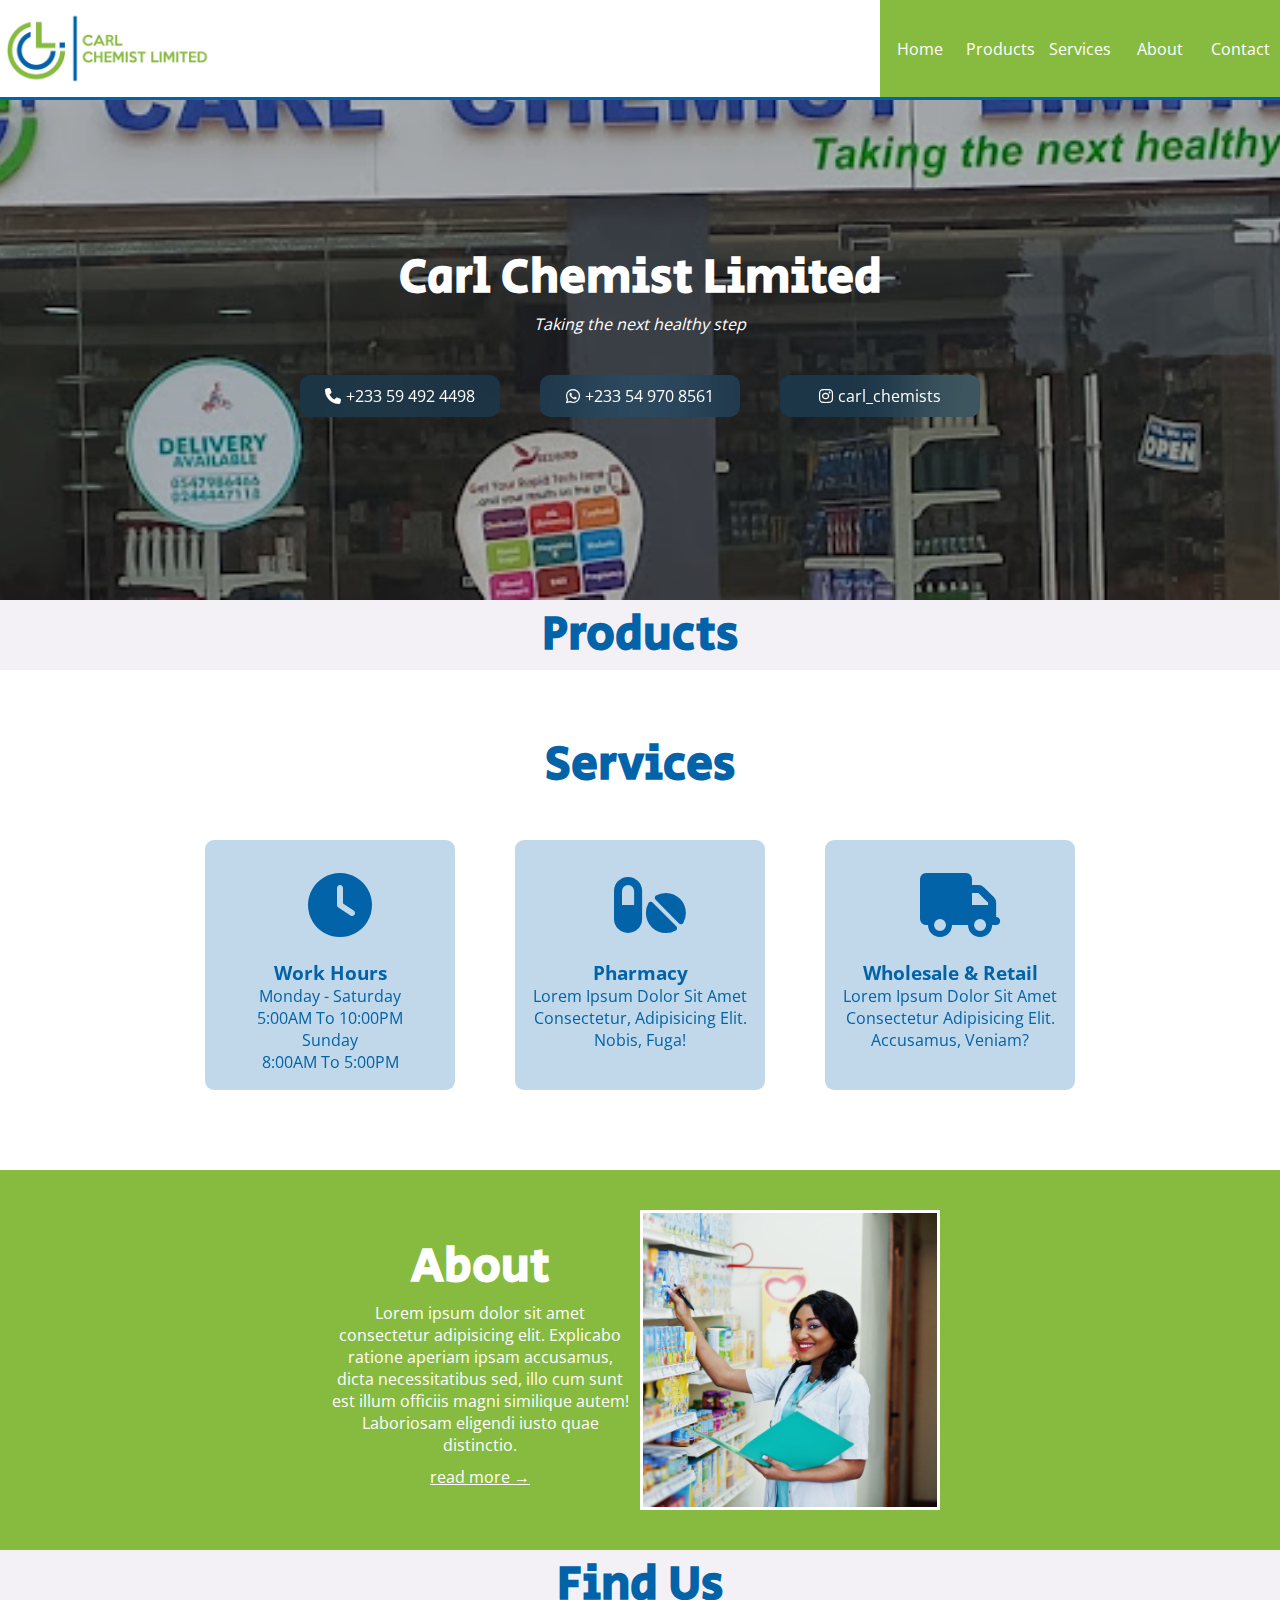
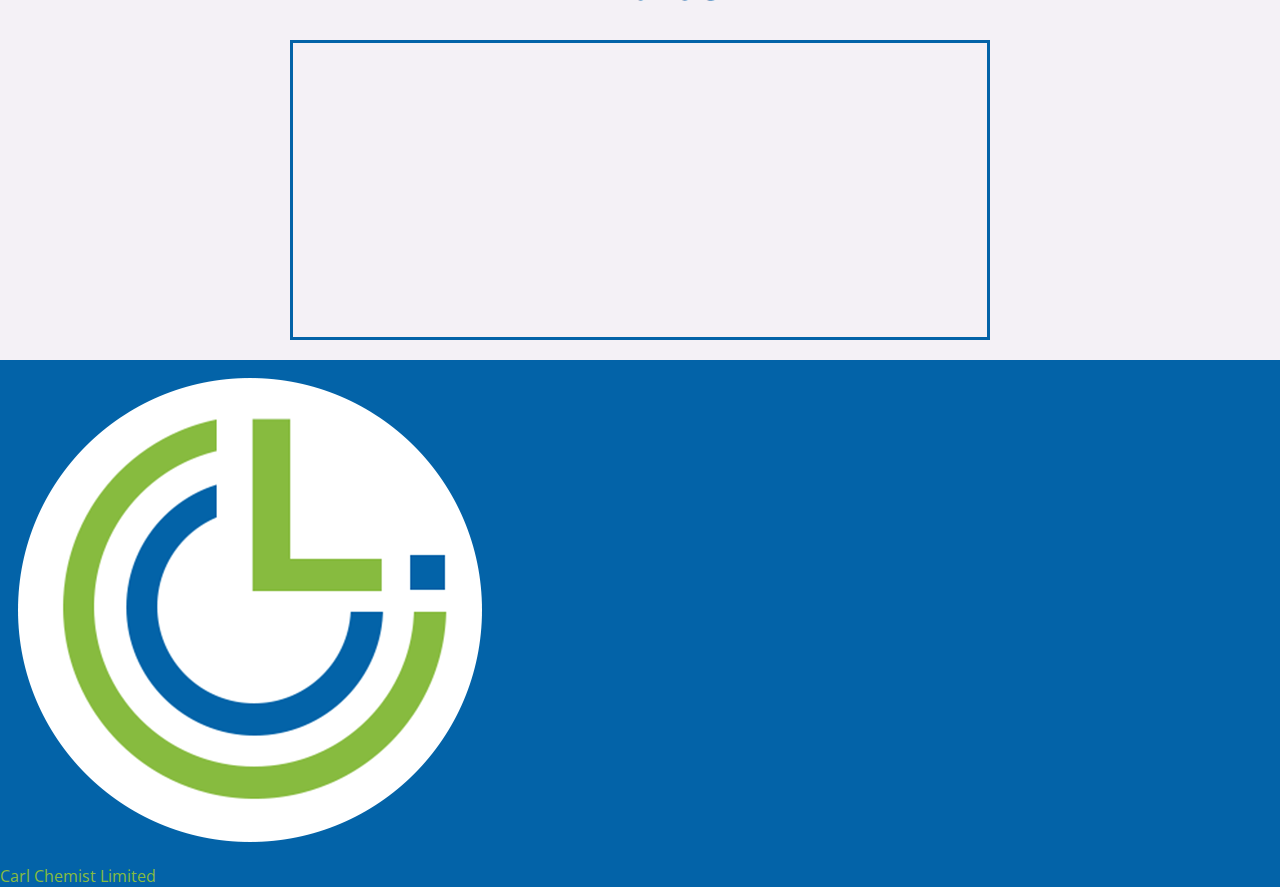
==== index.html @ 81c4c0c9 "update index.html" ====
<!DOCTYPE html>
<html lang="en">
<head>
    <meta charset="UTF-8">
    <meta http-equiv="X-UA-Compatible" content="IE=edge">
    <meta name="viewport" content="width=device-width, initial-scale=1.0">

    <!-- favicon -->
    <link rel="shortcut icon" href="assets/carl chemist.png" type="image/x-icon">

    <!-- main css -->
    <link rel="stylesheet" href="styles/main.css">

    <!-- font-awesome css -->
    <link rel="stylesheet" href="assets/font-awesome/css/all.css">

    <title>Carl Chemist Limited</title>
</head>
<body>
    <header>
        <nav>
            <div class="image-container">
                <img src="assets/carl chemist label.jpg" alt="Carl Chemist Limited">
            </div>
            <div class="menu-toggle">
                <span class="bar"></span>
                <span class="bar"></span>
                <span class="bar"></span>
            </div>
            <div class="menu">
                 <a href="" class="menu-item">home</a>
                 <a href="" class="menu-item">products</a>
                 <a href="" class="menu-item">services</a>
                 <a href="" class="menu-item">about</a>
                 <a href="" class="menu-item">contact</a>
            </div>
        </nav>
    </header>
    <main>
        <section class="hero">
            <div class="container">
                <h1 class="title">Carl Chemist Limited</h1>
                <p><i>Taking the  next healthy step</i></p>
                <div class="contact">
                    <a href=""><i class="fa-solid fa-phone"></i><p>+233 59 492 4498</p></a>
                    <a href=""><i class="fa-brands fa-whatsapp"></i><p>+233 54 970 8561</p></a>
                    <a href=""><i class="fa-brands fa-instagram"></i><p>carl_chemists</p></a>
                </div>
            </div>
        </section>
        <section class="products">
            <h1 class="title">Products</h1>
        </section>
        <section class="services">
            <h1 class="title">services</h1>
            <div class="card-section">
                <div class="card">
                    <div class="container">
                        <i class="fa-solid fa-clock"></i>
                    </div>
                    <div class="label">
                        <h3>work hours</h3>
                        <div>monday - saturday</div>
                        <div>5:00AM to 10:00PM</div>
                        <div>sunday</div>
                        <div>8:00AM to 5:00PM</div>
                    </div>
                </div>
                <div class="card">
                    <div class="container">
                        <i class="fa-solid fa-pills"></i>
                    </div>
                    <div class="label">
                        <h3>pharmacy</h3>
                        <div>Lorem ipsum dolor sit amet consectetur, adipisicing elit. Nobis, fuga!</div>
                    </div>
                </div>
                <div class="card">
                    <div class="container">
                        <i class="fa-solid fa-truck"></i>
                    </div>
                    <div class="label">
                        <h3>wholesale & retail</h3>
                        <div>Lorem ipsum dolor sit amet consectetur adipisicing elit. Accusamus, veniam?</div>
                    </div>
                </div>
            </div>
        </section>
        <section class="about">
            <div class="container">
                <h1 class="title">About</h1>
                <p>Lorem ipsum dolor sit amet consectetur adipisicing elit. Explicabo ratione aperiam ipsam accusamus, dicta necessitatibus sed, illo cum sunt est illum officiis magni similique autem! Laboriosam eligendi iusto quae distinctio.</p>
                <a href="">read more &rarr;</a>
            </div>
            <div class="image-container">
                <img src="assets/about-section.jpg" alt="pharmacy photo">
            </div>
        </section>
        <section class="location">
            <h1 class="title">Find us</h1>
            <div class="container">
                <div class="mapouter"><div class="gmap_canvas"><iframe width="100%" height="100%" id="gmap_canvas" src="https://maps.google.com/maps?q=carl chemist limited&t=&z=14&ie=UTF8&iwloc=&output=embed" frameborder="0" scrolling="no" marginheight="0" marginwidth="0"></iframe><a href="https://2yu.co">2yu</a><br><a href="https://embedgooglemap.2yu.co/">html embed google map</a></div></div>
            </div>
        </section>
    </main>
    <footer>
        <div class="bg-container">
            <div class="1">
                <div class="image-container">
                    <img src="assets/carl chemist circle.png" alt="">
                </div>
                <div class="label">Carl Chemist Limited</div>
            </div>
        </div>
    </footer>
</body>
</html>
---- styles/main.css ----
/* color presets */
:root {
    --carl-green: #87bb3f;
    --carl-blue: #0363a8;
}
@font-face {
    font-family: montserrat;
    src: url(../assets/fonts/Montserrat-VariableFont_wght.ttf);
}
@font-face {
    font-family: secular-one;
    src: url(../assets/fonts/SecularOne-Regular.ttf);
}
@font-face {
    font-family: open-sans;
    src: url(../assets/fonts/OpenSans-VariableFont_wdth\,wght.ttf);
}


* {
    margin: 0;
    padding: 0;
    box-sizing: border-box;
}
body {
    font-family: open-sans, sans-serif;
    min-height: 200vh;
    color: var(--carl-blue);
    background: #f4f1f6;
    cursor: default;
}

/* header */
header {
    height: 100px;
    background: #fff;
    display: flex;
    align-items: center;
    justify-content: center;
    position: sticky;
    top: 0;
    z-index: 999;
}
header nav {
    width: 100%;
    display: flex;
    align-items: center;
    justify-content: space-between;
    /* padding: 0 30px; */
    border-bottom: 3px solid var(--carl-blue);
    height: 100%;
    overflow: hidden;
}
header nav .image-container {
    height: 100%;
    display: flex;
    align-items: center;
    justify-content: center;
}
header nav .image-container img {
    height: 100%;
    object-fit: cover;
}
header nav .menu {
    height: 100%;
    background: var(--carl-green);
    display: flex;
    align-items: center;
    justify-content: center;
    /* padding: 0 30px; */
}
header nav .menu .menu-item {
    height: 100%;
    display: flex;
    align-items: center;
    justify-content: center;
    color: #fff;
    text-decoration: none;
    text-transform: capitalize;
    transition: 0.4s;
    width: 80px;
}
header nav .menu .menu-item:hover {
    background: var(--carl-blue);
}

/* main */
section.hero {
    width: 100%;
    overflow: hidden;
    height: 500px;
    background: url(../assets/background-01.jpg);
    background-position: top;
    background-attachment: fixed;
    background-repeat: no-repeat;
    background-size: cover;
    color: #fff;
}
section.hero .container {
    display: flex;
    width: 100%;
    height: 100%;
    flex-direction: column;
    background: #00000040;
    align-items: center;
    justify-content: center;
}
section.hero .container .contact a {
    display: flex;
    align-items: center;
    justify-content: center;
    width: 200px;
    background: #0363a840;
    backdrop-filter: blur(30px);
    margin: 20px;
    padding: 10px 15px;
    color: #fff;
    border-radius: 10px;
    text-decoration: none;
    transition: 0.3s;
}
section.hero .container .contact a:hover {
    background: #f4f1f640;
}
section.hero .container .contact a i {
    margin-right: 5px;
}
section.hero .container .contact {
    margin: 20px;
    display: flex;
    align-items: center;
    justify-content: center;
    flex-wrap: wrap;
}
h1.title {
    font-family: secular-one, sans-serif;
    font-size: 3rem;
    text-transform: capitalize;
    text-align: center;
}
section.about {
    background: var(--carl-green);
    color: #fff;
    display: flex;
    align-items: stretch;
    justify-content: center;
    padding: 30px;
    flex-wrap: wrap-reverse;
}
section.about .container {
    width: 300px;
    display: flex;
    align-items: center;
    justify-content: center;
    flex-direction: column;
    text-align: center;
}
section.about .container a {
    color: inherit;
    margin-top: 10px;
}
section.about .image-container {
    width: 300px;
    border: 3px solid;
    height: 300px;
    margin: 10px;
    background: var(--carl-blue);
}
section.about .image-container img {
    width: 100%;
    height: 100%;
    object-fit: cover;
    object-position: right;
}

section.services {
    padding: 50px 0;
    background: #fff;
}
section.services .title {
    margin: 10px;
}
section.services .card-section {
    display: flex;
    align-items: stretch;
    justify-content: center;
    margin: auto;
    flex-wrap: wrap;
}
section.services .card-section .card {
    width: 250px;
    height: 250px;
    background: #0363a840;
    backdrop-filter: blur(30px);
    border-radius: 9px;
    padding: 10px;
    margin: 30px;
    cursor: pointer;
    transition: 0.4s;
}
section.services .card-section .card:hover {
    scale: 1.3;
}
section.services .card-section .card .container {
    width: 100%;
    height: 90px;
    margin: 10px;
    display: flex;
    align-items: center;
    justify-content: center;
}
section.services .card-section .card .container i {
    font-size: 4rem;
}
section.services .card-section .card .label {
    height: calc(100% - 110px);
    text-align: center;
    text-transform: capitalize;
}

section.location {
    width: 100%;
    text-align: center;
}
section.location .container {
    height: 300px;
    width: 70%;
    max-width: 700px;
    margin: 20px auto;
    border: 3px solid;
}

/* google map iframe */
.mapouter{
    position:relative;
    text-align:right;
    height:100%;
    width:100%;
}
.gmap_canvas {
    overflow:hidden;
    background:none!important;
    height:100%;
    width:100%;
}


footer {
    min-height: 300px;
    background: var(--carl-blue);
    color: var(--carl-green);
}
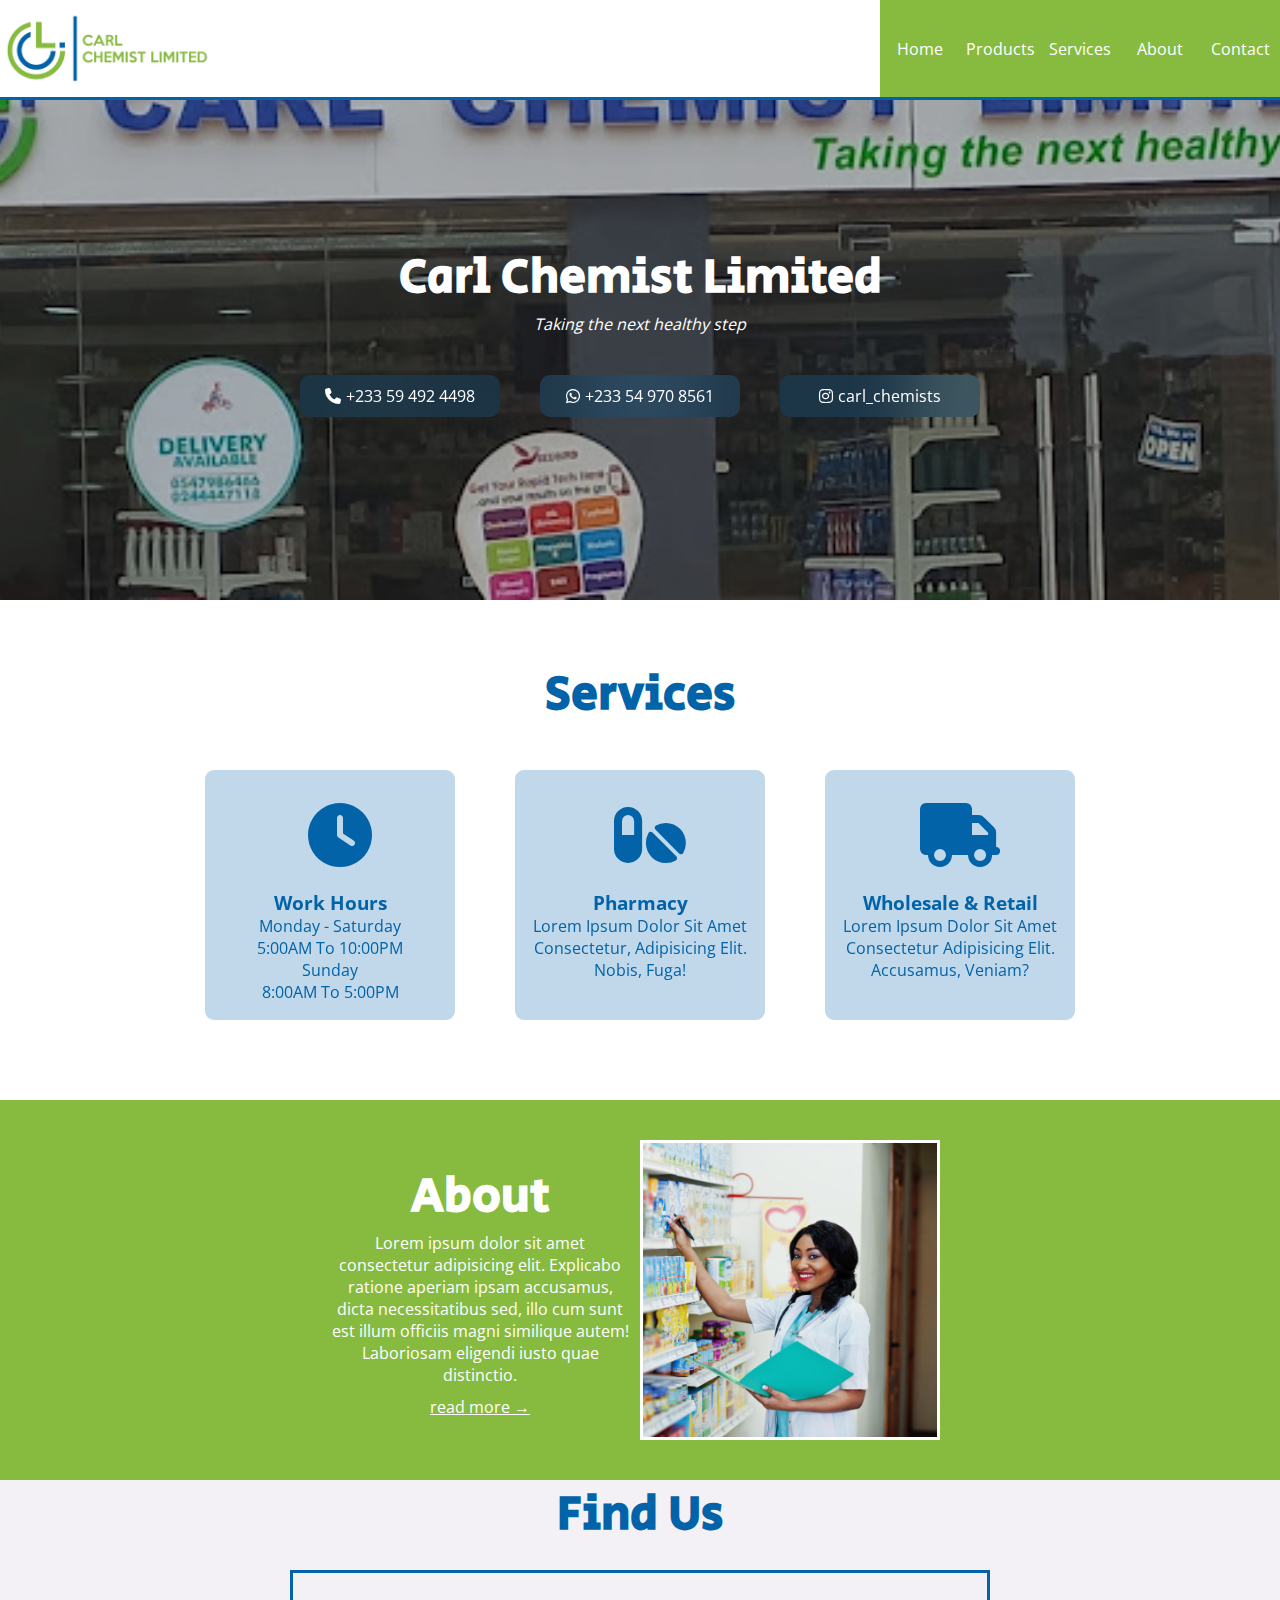
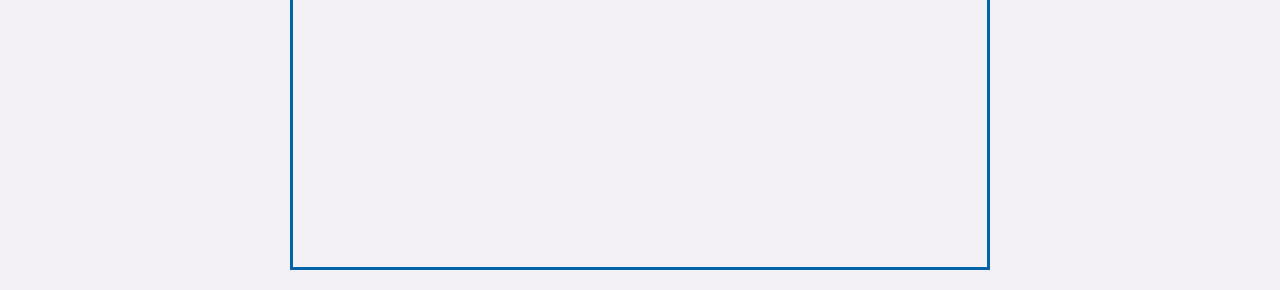
==== commit d017d0ce: "update index.html" ====
--- a/index.html
+++ b/index.html
@@ -48,7 +48,7 @@
                 </div>
             </div>
         </section>
-        <section class="products">
+        <section class="products" hidden>
             <h1 class="title">Products</h1>
         </section>
         <section class="services">
@@ -103,13 +103,21 @@
             </div>
         </section>
     </main>
-    <footer>
+    <footer hidden>
         <div class="bg-container">
-            <div class="1">
+            <div class="container">
                 <div class="image-container">
-                    <img src="assets/carl chemist circle.png" alt="">
+                    <img src="assets/carl chemist circle.png" alt="" width="100px">
                 </div>
                 <div class="label">Carl Chemist Limited</div>
+            </div>
+            <div class="container">
+                <div class="title">Social Media</div>
+                <ul>
+                    <li><a href=""><i class="fa-solid fa-phone"></i><p>+233 59 492 4498</p></a></li>
+                    <li><a href=""><i class="fa-brands fa-whatsapp"></i><p>+233 54 970 8561</p></a></li>
+                    <li><a href=""><i class="fa-brands fa-instagram"></i><p>carl_chemists</p></a></li>
+                </ul>
             </div>
         </div>
     </footer>
--- a/styles/main.css
+++ b/styles/main.css
@@ -242,11 +242,4 @@
     background:none!important;
     height:100%;
     width:100%;
-}
-
-
-footer {
-    min-height: 300px;
-    background: var(--carl-blue);
-    color: var(--carl-green);
 }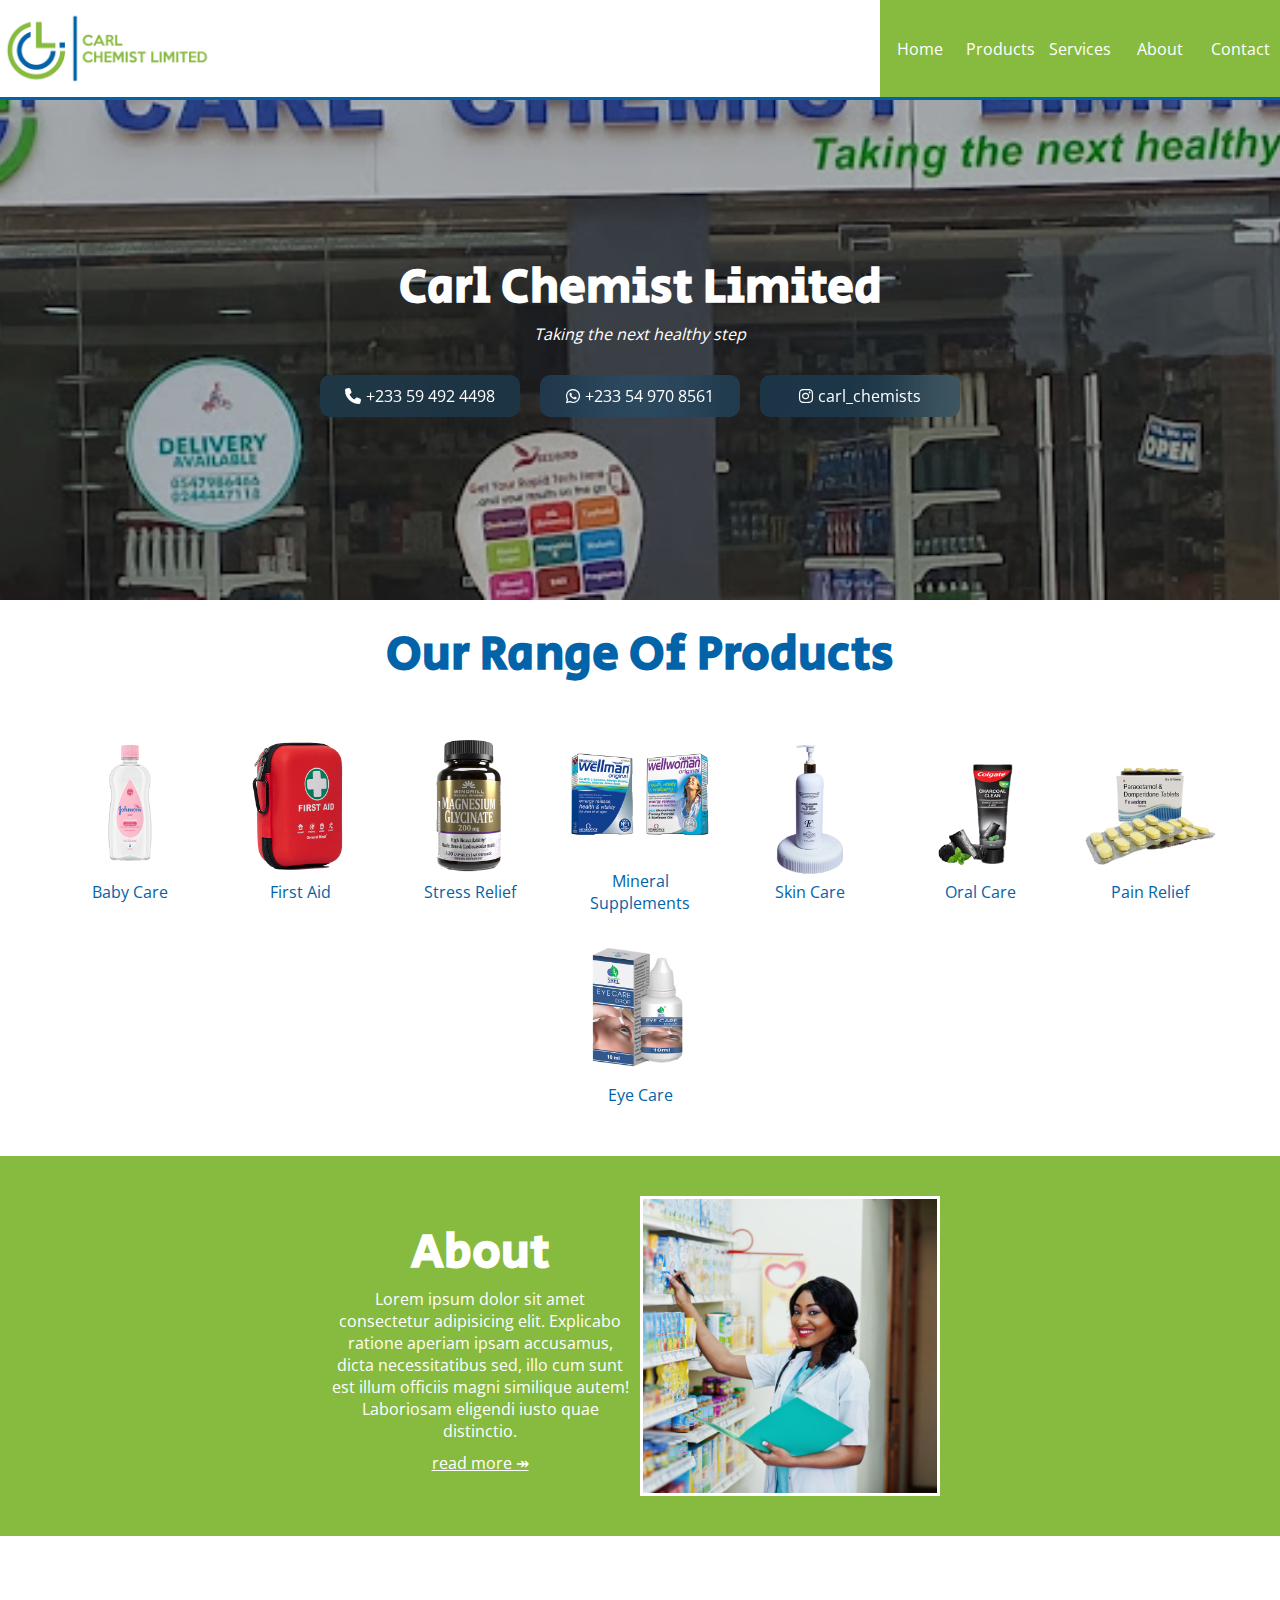
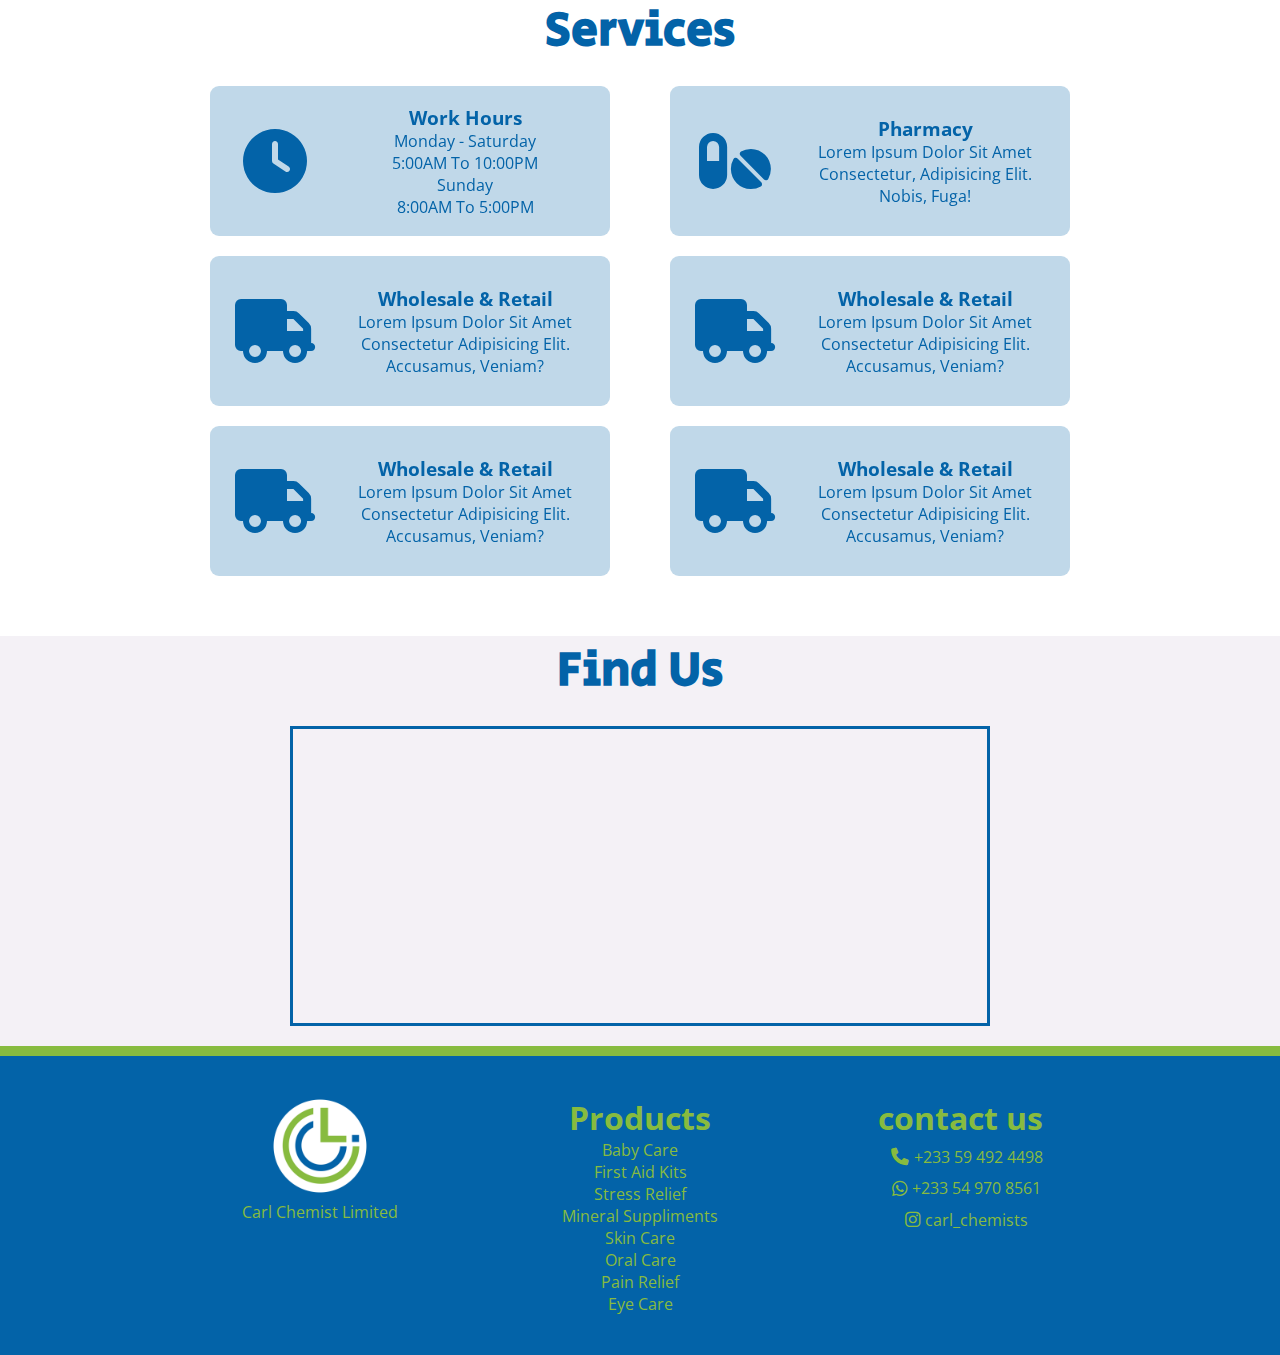
==== commit cbd65141: "Update 23 March 2023" ====
--- a/index.html
+++ b/index.html
@@ -19,7 +19,7 @@
 <body>
     <header>
         <nav>
-            <div class="image-container">
+            <div class="image-container" onclick="shutMenu()">
                 <img src="assets/carl chemist label.jpg" alt="Carl Chemist Limited">
             </div>
             <div class="menu-toggle">
@@ -36,7 +36,7 @@
             </div>
         </nav>
     </header>
-    <main>
+    <main onclick="shutMenu()">
         <section class="hero">
             <div class="container">
                 <h1 class="title">Carl Chemist Limited</h1>
@@ -48,8 +48,69 @@
                 </div>
             </div>
         </section>
-        <section class="products" hidden>
-            <h1 class="title">Products</h1>
+        <section class="products">
+            <!-- thinking about having a range of product section with the pop-up feature -->
+            <h1 class="title">Our range of products</h1>
+            <div class="card-section">
+                <div class="card">
+                    <div class="image-container">
+                        <img src="assets/baby-care.png" alt="baby-care">
+                    </div>
+                    <div class="label">Baby Care</div>
+                </div>
+                <div class="card">
+                    <div class="image-container">
+                        <img src="assets/first-aid.png" alt="">
+                    </div>
+                    <div class="label">First Aid</div>
+                </div>
+                <div class="card">
+                    <div class="image-container">
+                        <img src="assets/stress-relief.png" alt="">
+                    </div>
+                    <div class="label">Stress Relief</div>
+                </div>
+                <div class="card">
+                    <div class="image-container">
+                        <img src="assets/vitamins-and-mineral-supplements.png" alt="">
+                    </div>
+                    <div class="label">Mineral Supplements</div>
+                </div>
+                <div class="card">
+                    <div class="image-container">
+                        <img src="assets/skin-care.png" alt="">
+                    </div>
+                    <div class="label">Skin Care</div>
+                </div>
+                <div class="card">
+                    <div class="image-container">
+                        <img src="assets/oral-care.png" alt="">
+                    </div>
+                    <div class="label">Oral Care</div>
+                </div>
+                <div class="card">
+                    <div class="image-container">
+                        <img src="assets/pain-relief.png" alt="">
+                    </div>
+                    <div class="label">Pain Relief</div>
+                </div>
+                <div class="card">
+                    <div class="image-container">
+                        <img src="assets/eye-care.png" alt="">
+                    </div>
+                    <div class="label">Eye Care</div>
+                </div>
+            </div>
+        </section>
+        <section class="about">
+            <div class="container">
+                <h1 class="title">About</h1>
+                <p>Lorem ipsum dolor sit amet consectetur adipisicing elit. Explicabo ratione aperiam ipsam accusamus, dicta necessitatibus sed, illo cum sunt est illum officiis magni similique autem! Laboriosam eligendi iusto quae distinctio.</p>
+                <a href="">read more &Rarr;</a>
+            </div>
+            <div class="image-container">
+                <img src="assets/about-section.jpg" alt="pharmacy photo">
+            </div>
         </section>
         <section class="services">
             <h1 class="title">services</h1>
@@ -84,42 +145,78 @@
                         <div>Lorem ipsum dolor sit amet consectetur adipisicing elit. Accusamus, veniam?</div>
                     </div>
                 </div>
-            </div>
-        </section>
-        <section class="about">
-            <div class="container">
-                <h1 class="title">About</h1>
-                <p>Lorem ipsum dolor sit amet consectetur adipisicing elit. Explicabo ratione aperiam ipsam accusamus, dicta necessitatibus sed, illo cum sunt est illum officiis magni similique autem! Laboriosam eligendi iusto quae distinctio.</p>
-                <a href="">read more &rarr;</a>
-            </div>
-            <div class="image-container">
-                <img src="assets/about-section.jpg" alt="pharmacy photo">
+                <div class="card">
+                    <div class="container">
+                        <i class="fa-solid fa-truck"></i>
+                    </div>
+                    <div class="label">
+                        <h3>wholesale & retail</h3>
+                        <div>Lorem ipsum dolor sit amet consectetur adipisicing elit. Accusamus, veniam?</div>
+                    </div>
+                </div>
+                <div class="card">
+                    <div class="container">
+                        <i class="fa-solid fa-truck"></i>
+                    </div>
+                    <div class="label">
+                        <h3>wholesale & retail</h3>
+                        <div>Lorem ipsum dolor sit amet consectetur adipisicing elit. Accusamus, veniam?</div>
+                    </div>
+                </div>
+                <div class="card">
+                    <div class="container">
+                        <i class="fa-solid fa-truck"></i>
+                    </div>
+                    <div class="label">
+                        <h3>wholesale & retail</h3>
+                        <div>Lorem ipsum dolor sit amet consectetur adipisicing elit. Accusamus, veniam?</div>
+                    </div>
+                </div>
             </div>
         </section>
         <section class="location">
             <h1 class="title">Find us</h1>
             <div class="container">
-                <div class="mapouter"><div class="gmap_canvas"><iframe width="100%" height="100%" id="gmap_canvas" src="https://maps.google.com/maps?q=carl chemist limited&t=&z=14&ie=UTF8&iwloc=&output=embed" frameborder="0" scrolling="no" marginheight="0" marginwidth="0"></iframe><a href="https://2yu.co">2yu</a><br><a href="https://embedgooglemap.2yu.co/">html embed google map</a></div></div>
+                <div class="mapouter">
+                    <div class="gmap_canvas">
+                        <iframe width="100%" height="100%" id="gmap_canvas" src="https://maps.google.com/maps?q=carl chemist limited&t=&z=14&ie=UTF8&iwloc=&output=embed" frameborder="0" scrolling="no" marginheight="0" marginwidth="0"></iframe>
+                        <a href="https://2yu.co">2yu</a><br><a href="https://embedgooglemap.2yu.co/">html embed google map</a>
+                    </div>
+                </div>
             </div>
         </section>
     </main>
-    <footer hidden>
-        <div class="bg-container">
-            <div class="container">
-                <div class="image-container">
-                    <img src="assets/carl chemist circle.png" alt="" width="100px">
-                </div>
-                <div class="label">Carl Chemist Limited</div>
-            </div>
-            <div class="container">
-                <div class="title">Social Media</div>
-                <ul>
-                    <li><a href=""><i class="fa-solid fa-phone"></i><p>+233 59 492 4498</p></a></li>
-                    <li><a href=""><i class="fa-brands fa-whatsapp"></i><p>+233 54 970 8561</p></a></li>
-                    <li><a href=""><i class="fa-brands fa-instagram"></i><p>carl_chemists</p></a></li>
-                </ul>
-            </div>
-        </div>
+    <footer>
+        <section class="section-1">
+            <div class="image-container">
+                <img src="assets/carl chemist circle.png" alt="">
+            </div>
+            <div class="label">Carl Chemist Limited</div>
+        </section>
+        <section class="section-2">
+            <h1>Products</h1>
+            <ul>
+                <li><a href="">Baby Care</a></li>
+                <li><a href="">First Aid kits</a></li>
+                <li><a href="">stress relief</a></li>
+                <li><a href="">mineral suppliments</a></li>
+                <li><a href="">skin care</a></li>
+                <li><a href="">oral care</a></li>
+                <li><a href="">pain relief</a></li>
+                <li><a href="">eye care</a></li>
+            </ul>
+        </section>
+        <section class="section-3">
+            <h1>contact us</h1>
+            <div class="contact">
+                <a href=""><i class="fa-solid fa-phone"></i><p>+233 59 492 4498</p></a>
+                <a href=""><i class="fa-brands fa-whatsapp"></i><p>+233 54 970 8561</p></a>
+                <a href=""><i class="fa-brands fa-instagram"></i><p>carl_chemists</p></a>
+            </div>
+        </section>
     </footer>
+
+    <!-- menu script -->
+    <script src="scripts/menu.js"></script>
 </body>
 </html>--- a/styles/main.css
+++ b/styles/main.css
@@ -49,7 +49,7 @@
     /* padding: 0 30px; */
     border-bottom: 3px solid var(--carl-blue);
     height: 100%;
-    overflow: hidden;
+    /* overflow: hidden; */
 }
 header nav .image-container {
     height: 100%;
@@ -82,6 +82,64 @@
 }
 header nav .menu .menu-item:hover {
     background: var(--carl-blue);
+}
+@media (max-width: 900px){
+    header {
+        height: 70px;
+    }
+}
+@media (max-width: 700px){
+    header nav {
+        position: relative;
+        padding: 0 20px;
+    }
+    header nav .menu {
+        position: absolute;
+        right: 0;
+        top: 100%;
+        flex-direction: column;
+        height: fit-content;
+        width: fit-content;
+        text-align: center;
+        padding: 0;
+        width: 100%;
+        opacity: 0;
+        pointer-events: none;
+        transition: 0.3s;
+    }
+    header nav .menu.active {
+        opacity: 1;
+        pointer-events: all;
+    }
+    header nav .menu .menu-item {
+        margin: 0;
+        height: 45px;
+        width: 100%;
+    }
+    header nav .menu-toggle {
+        cursor: pointer;
+        width: fit-content;
+        height: fit-content;
+        transition: 0.3s;
+    }
+    header nav .menu-toggle .bar {
+        width: 30px;
+        height: 3px;
+        margin: 6px auto;
+        background: var(--carl-blue);
+        display: block;
+        border-radius: 5px;
+        transition: 0.3s;
+    }
+    header nav .menu-toggle.active .bar:nth-child(2) {
+        opacity: 0;
+    }
+    header nav .menu-toggle.active .bar:nth-child(1){
+        transform: translateY(9px) rotate(45deg);
+    }
+    header nav .menu-toggle.active .bar:nth-child(3){
+        transform: translateY(-9px) rotate(-45deg);
+    }
 }
 
 /* main */
@@ -112,7 +170,7 @@
     width: 200px;
     background: #0363a840;
     backdrop-filter: blur(30px);
-    margin: 20px;
+    margin: 10px;
     padding: 10px 15px;
     color: #fff;
     border-radius: 10px;
@@ -138,6 +196,41 @@
     text-transform: capitalize;
     text-align: center;
 }
+
+section.products {
+    background: #fff;
+    padding: 20px;
+}
+section.products .card-section {
+    display: flex;
+    align-items: center;
+    justify-content: center;
+    flex-wrap: wrap;
+    margin: 20px;
+}
+section.products .card-section .card {
+    width: 150px;
+    text-align: center;
+    margin: 10px;
+}
+section.products .card-section .card:hover .image-container img {
+    scale: 1.1;
+}
+section.products .card-section .card .image-container {
+    width: 100%;
+    height: auto;
+    background: #fff;
+    display: flex;
+    align-items: center;
+    justify-content: center;
+}
+section.products .card-section .card .image-container img {
+    width: 100%;
+    object-fit: cover;
+    object-position: center;
+    transition: 0.3s;
+}
+
 section.about {
     background: var(--carl-green);
     color: #fff;
@@ -160,7 +253,8 @@
     margin-top: 10px;
 }
 section.about .image-container {
-    width: 300px;
+    width: 50%;
+    max-width: 300px;
     border: 3px solid;
     height: 300px;
     margin: 10px;
@@ -188,23 +282,29 @@
     flex-wrap: wrap;
 }
 section.services .card-section .card {
-    width: 250px;
-    height: 250px;
+    width: 100%;
+    max-width: 400px;
+    min-height: 150px;
     background: #0363a840;
     backdrop-filter: blur(30px);
     border-radius: 9px;
     padding: 10px;
-    margin: 30px;
+    margin: 10px 30px;
     cursor: pointer;
     transition: 0.4s;
+    display: flex;
+    align-items: center;
+    justify-content: space-between;
+    flex-wrap: wrap;
+    text-align: center;
 }
 section.services .card-section .card:hover {
-    scale: 1.3;
+    scale: 1.1;
 }
 section.services .card-section .card .container {
-    width: 100%;
+    width: 100px;
     height: 90px;
-    margin: 10px;
+    margin: 10px auto;
     display: flex;
     align-items: center;
     justify-content: center;
@@ -213,9 +313,11 @@
     font-size: 4rem;
 }
 section.services .card-section .card .label {
-    height: calc(100% - 110px);
+    width: calc(100% - 120px);
+    min-width: 150px;
     text-align: center;
     text-transform: capitalize;
+    margin: auto;
 }
 
 section.location {
@@ -242,4 +344,54 @@
     background:none!important;
     height:100%;
     width:100%;
+}
+
+/* footer */
+footer {
+    background: #0363a8;
+    color: var(--carl-green);
+    display: flex;
+    align-items: stretch;
+    justify-content: center;
+    flex-wrap: wrap;
+    padding: 30px 0;
+    border-top: 10px solid;
+}
+footer section {
+    width: 100%;
+    max-width: 300px;
+    display: flex;
+    align-items: center;
+    justify-content: flex-start;
+    flex-direction: column;
+    text-align: center;
+    margin: 10px;
+    /* border: 2px solid; */
+}
+footer section ul li {
+    list-style: none;
+    text-transform: capitalize;
+}
+footer section a {
+    color: inherit;
+    text-decoration: none;
+    margin: 4px;
+}
+footer section.section-3 a {
+    width: 100%;
+    display: flex;
+    align-items: center;
+    justify-content: center;
+}
+footer section a i {
+    margin: 5px;
+    font-size: 1.1rem;
+}
+footer .section-1 .image-container {
+    width: 100px;
+}
+footer .section-1 .image-container img {
+    width: 100%;
+    object-fit: cover;
+    object-position: center;
 }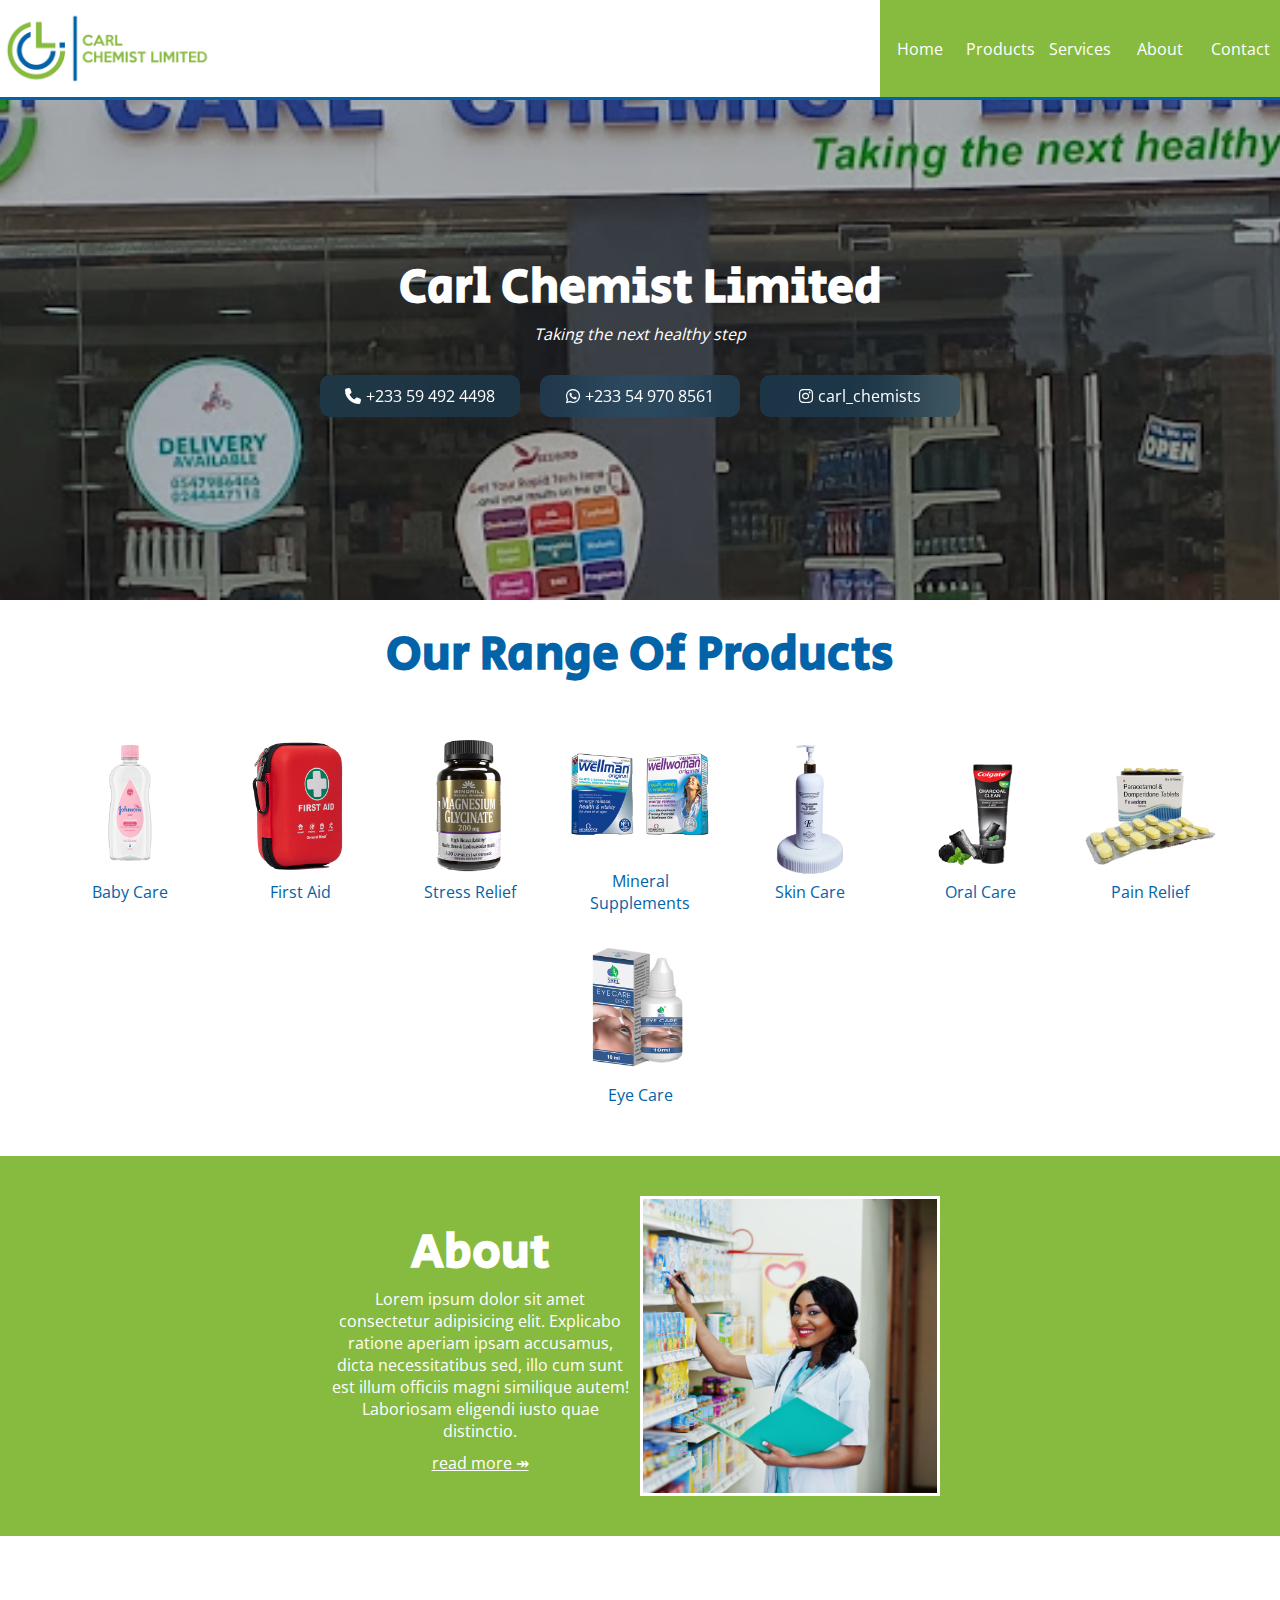
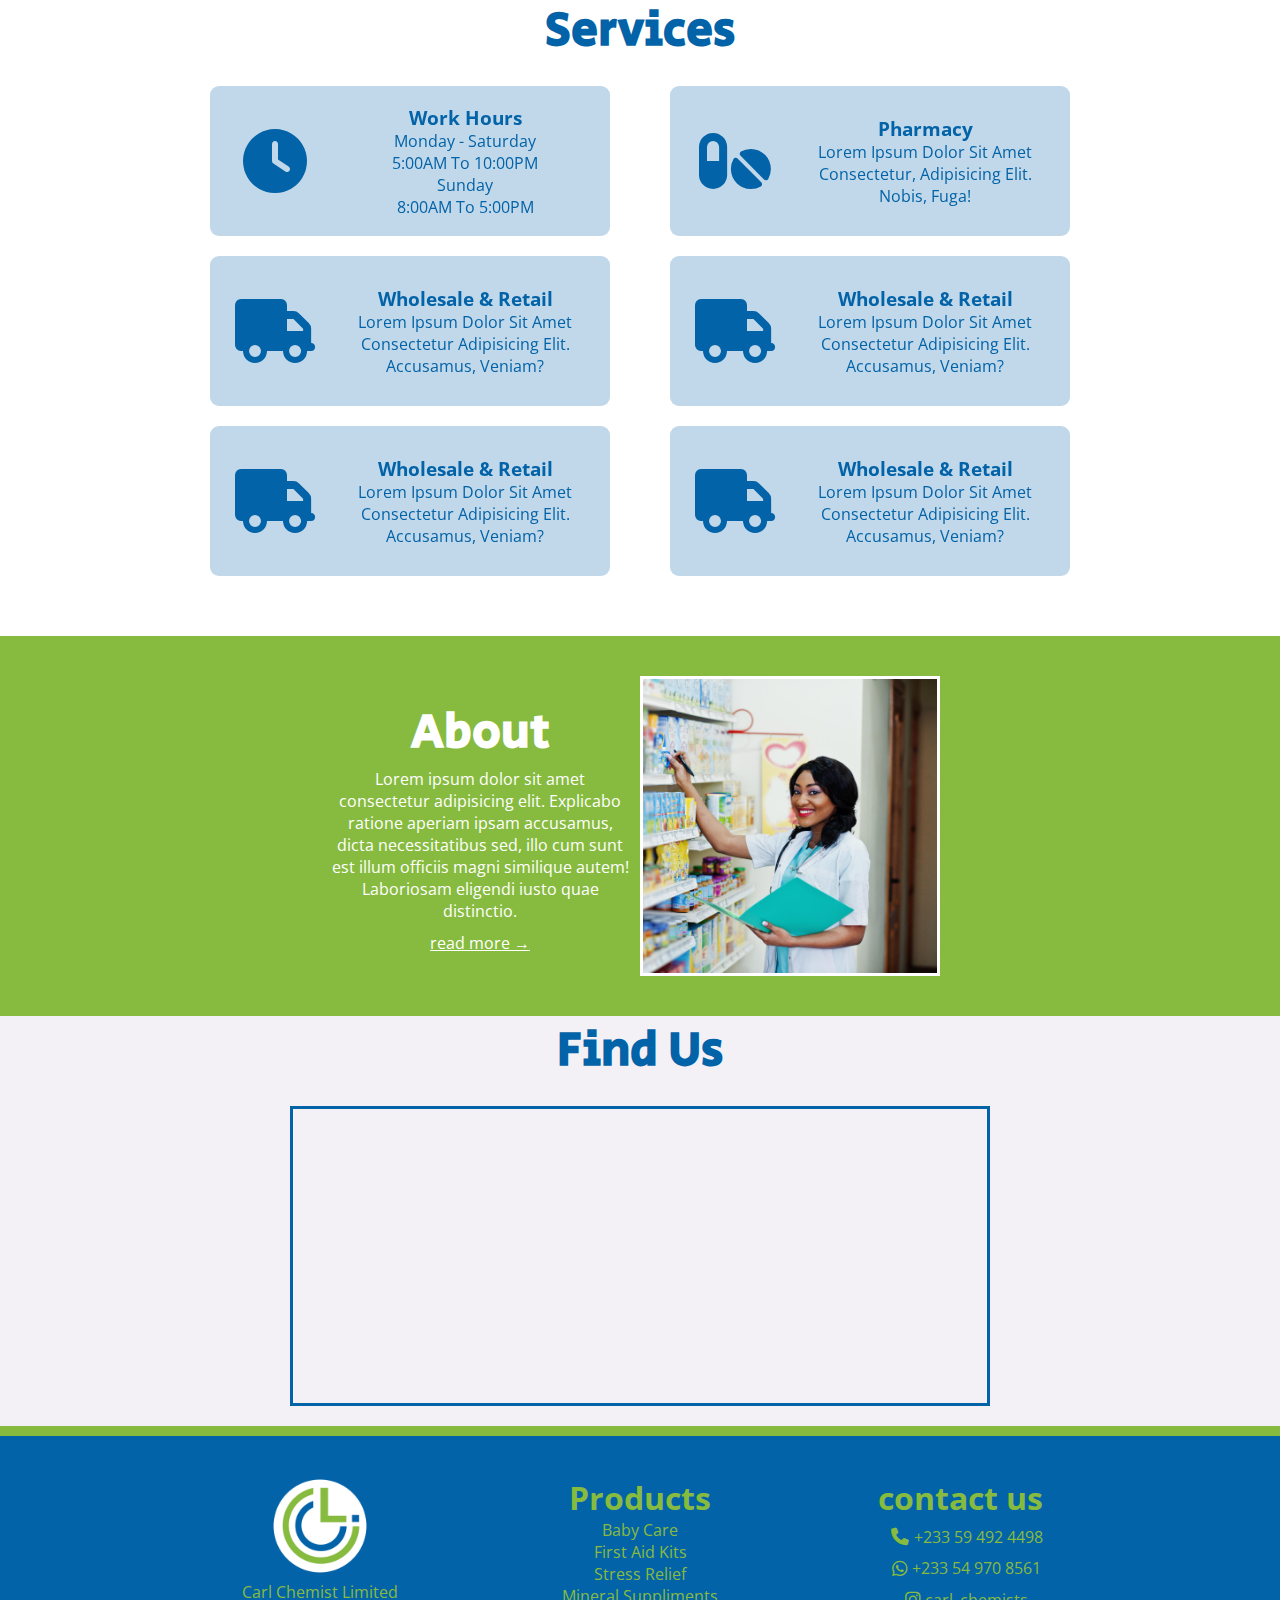
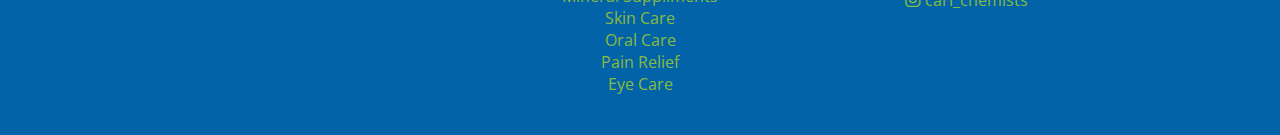
==== commit 90d7bf74: "Merge branch 'main' of https://github.com/charlesarmah1002/carl-chemist" ====
--- a/index.html
+++ b/index.html
@@ -172,6 +172,16 @@
                         <div>Lorem ipsum dolor sit amet consectetur adipisicing elit. Accusamus, veniam?</div>
                     </div>
                 </div>
+            </div>
+        </section>
+        <section class="about">
+            <div class="container">
+                <h1 class="title">About</h1>
+                <p>Lorem ipsum dolor sit amet consectetur adipisicing elit. Explicabo ratione aperiam ipsam accusamus, dicta necessitatibus sed, illo cum sunt est illum officiis magni similique autem! Laboriosam eligendi iusto quae distinctio.</p>
+                <a href="">read more &rarr;</a>
+            </div>
+            <div class="image-container">
+                <img src="assets/about-section.jpg" alt="pharmacy photo">
             </div>
         </section>
         <section class="location">
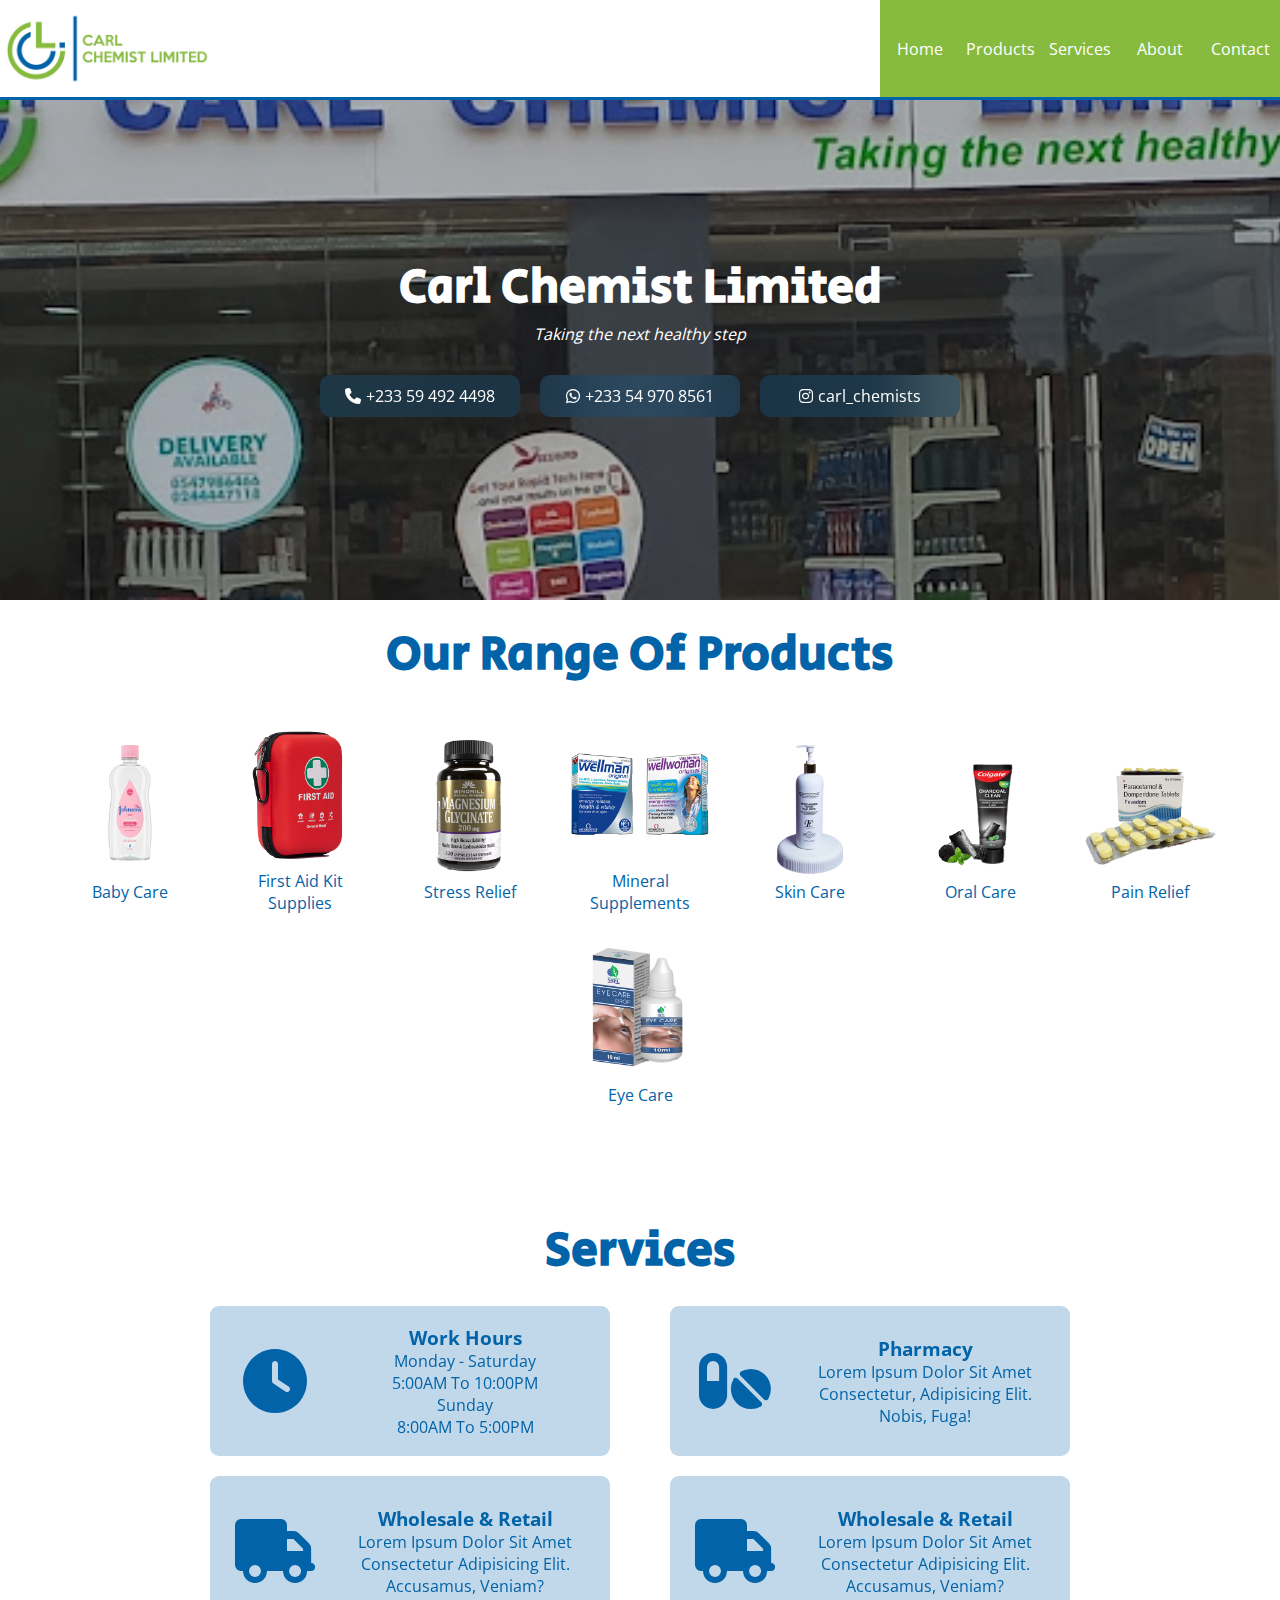
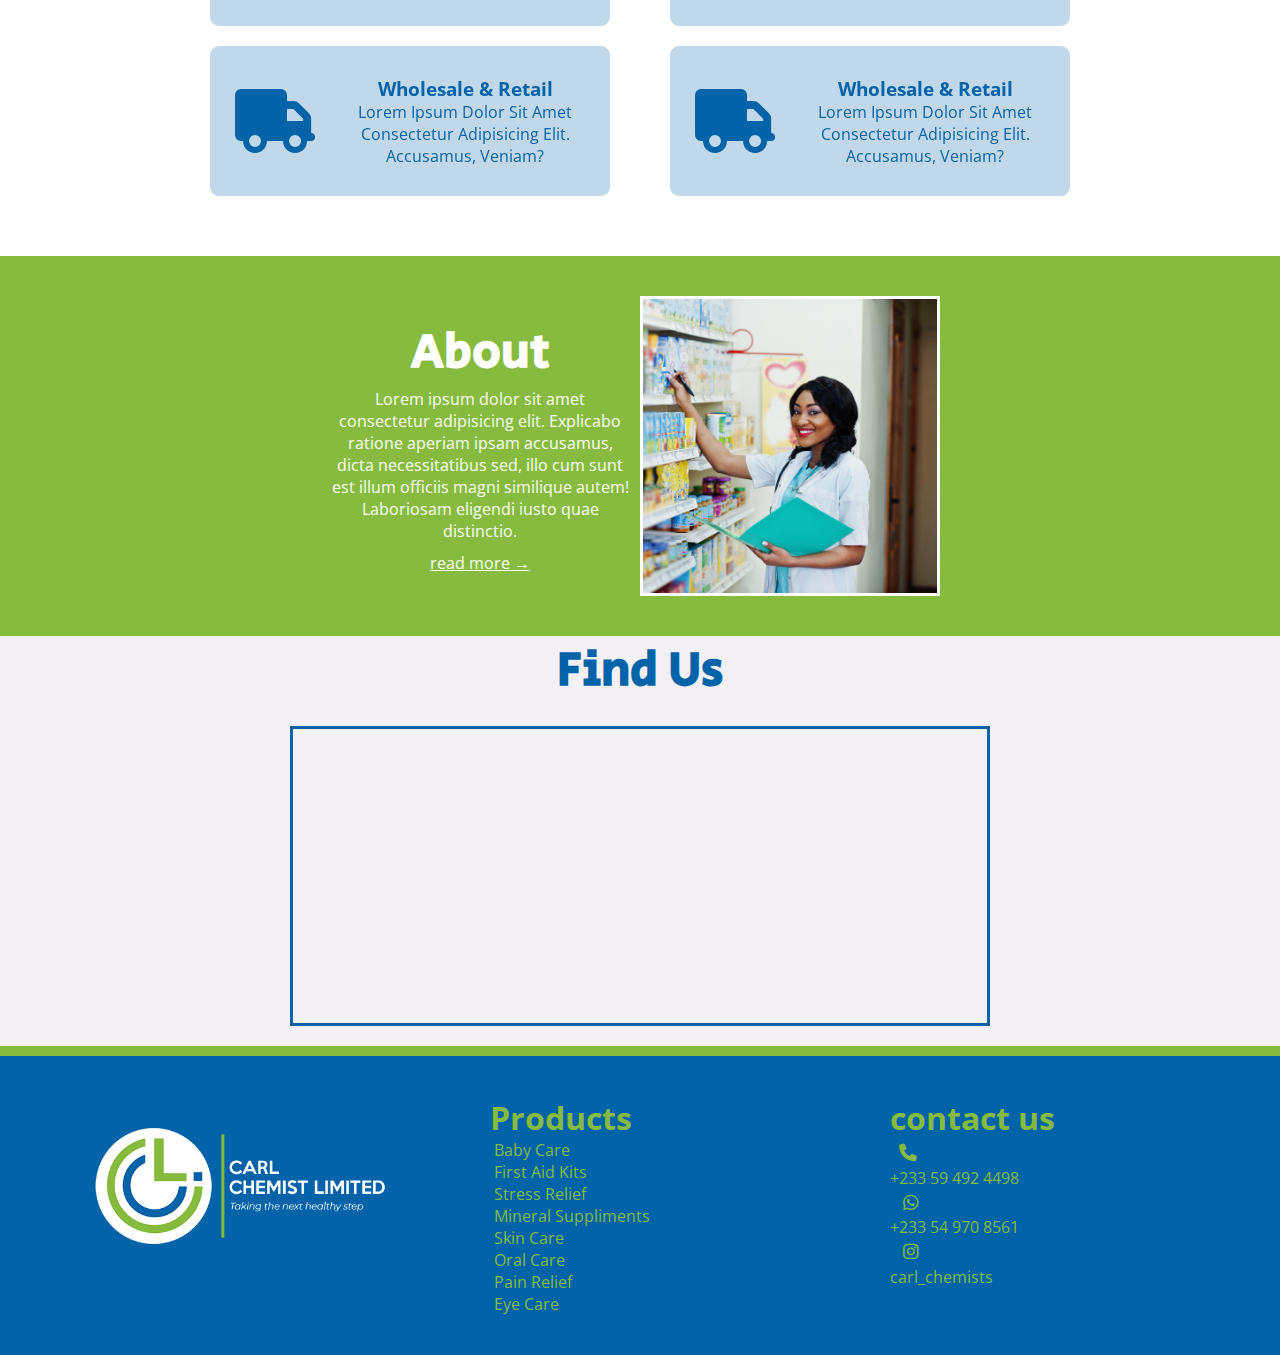
==== commit 477a2bc1: "template.html" ====
--- a/index.html
+++ b/index.html
@@ -28,10 +28,10 @@
                 <span class="bar"></span>
             </div>
             <div class="menu">
-                 <a href="" class="menu-item">home</a>
+                 <a href="#" class="menu-item">home</a>
                  <a href="" class="menu-item">products</a>
                  <a href="" class="menu-item">services</a>
-                 <a href="" class="menu-item">about</a>
+                 <a href="#about" class="menu-item">about</a>
                  <a href="" class="menu-item">contact</a>
             </div>
         </nav>
@@ -62,7 +62,7 @@
                     <div class="image-container">
                         <img src="assets/first-aid.png" alt="">
                     </div>
-                    <div class="label">First Aid</div>
+                    <div class="label">First Aid kit Supplies</div>
                 </div>
                 <div class="card">
                     <div class="image-container">
@@ -100,16 +100,6 @@
                     </div>
                     <div class="label">Eye Care</div>
                 </div>
-            </div>
-        </section>
-        <section class="about">
-            <div class="container">
-                <h1 class="title">About</h1>
-                <p>Lorem ipsum dolor sit amet consectetur adipisicing elit. Explicabo ratione aperiam ipsam accusamus, dicta necessitatibus sed, illo cum sunt est illum officiis magni similique autem! Laboriosam eligendi iusto quae distinctio.</p>
-                <a href="">read more &Rarr;</a>
-            </div>
-            <div class="image-container">
-                <img src="assets/about-section.jpg" alt="pharmacy photo">
             </div>
         </section>
         <section class="services">
@@ -174,7 +164,7 @@
                 </div>
             </div>
         </section>
-        <section class="about">
+        <section class="about" id="about">
             <div class="container">
                 <h1 class="title">About</h1>
                 <p>Lorem ipsum dolor sit amet consectetur adipisicing elit. Explicabo ratione aperiam ipsam accusamus, dicta necessitatibus sed, illo cum sunt est illum officiis magni similique autem! Laboriosam eligendi iusto quae distinctio.</p>
@@ -199,9 +189,8 @@
     <footer>
         <section class="section-1">
             <div class="image-container">
-                <img src="assets/carl chemist circle.png" alt="">
-            </div>
-            <div class="label">Carl Chemist Limited</div>
+                <img src="assets/carl chemist label.png" alt="">
+            </div>
         </section>
         <section class="section-2">
             <h1>Products</h1>
--- a/styles/main.css
+++ b/styles/main.css
@@ -21,6 +21,8 @@
     margin: 0;
     padding: 0;
     box-sizing: border-box;
+    scroll-behavior: smooth;
+    scroll-padding-top: 100px;
 }
 body {
     font-family: open-sans, sans-serif;
@@ -28,6 +30,9 @@
     color: var(--carl-blue);
     background: #f4f1f6;
     cursor: default;
+    display: flex;
+    flex-direction: column;
+    justify-content: space-between;
 }
 
 /* header */
@@ -143,6 +148,9 @@
 }
 
 /* main */
+main {
+    min-height: 70vh;
+}
 section.hero {
     width: 100%;
     overflow: hidden;
@@ -213,6 +221,9 @@
     text-align: center;
     margin: 10px;
 }
+section.products .card-section .card .label {
+    text-transform: capitalize;
+}
 section.products .card-section .card:hover .image-container img {
     scale: 1.1;
 }
@@ -352,7 +363,7 @@
     color: var(--carl-green);
     display: flex;
     align-items: stretch;
-    justify-content: center;
+    justify-content: space-evenly;
     flex-wrap: wrap;
     padding: 30px 0;
     border-top: 10px solid;
@@ -360,11 +371,6 @@
 footer section {
     width: 100%;
     max-width: 300px;
-    display: flex;
-    align-items: center;
-    justify-content: flex-start;
-    flex-direction: column;
-    text-align: center;
     margin: 10px;
     /* border: 2px solid; */
 }
@@ -377,21 +383,25 @@
     text-decoration: none;
     margin: 4px;
 }
-footer section.section-3 a {
-    width: 100%;
-    display: flex;
-    align-items: center;
-    justify-content: center;
-}
 footer section a i {
     margin: 5px;
     font-size: 1.1rem;
 }
+footer section.section-1 {
+    display: flex;
+    align-items: center;
+    justify-content: flex-start;
+    flex-direction: column;
+    text-align: center;
+}
 footer .section-1 .image-container {
-    width: 100px;
+    width: 100%;
 }
 footer .section-1 .image-container img {
     width: 100%;
     object-fit: cover;
     object-position: center;
-}+}
+footer section.section-2, footer section.section-3 {
+
+}
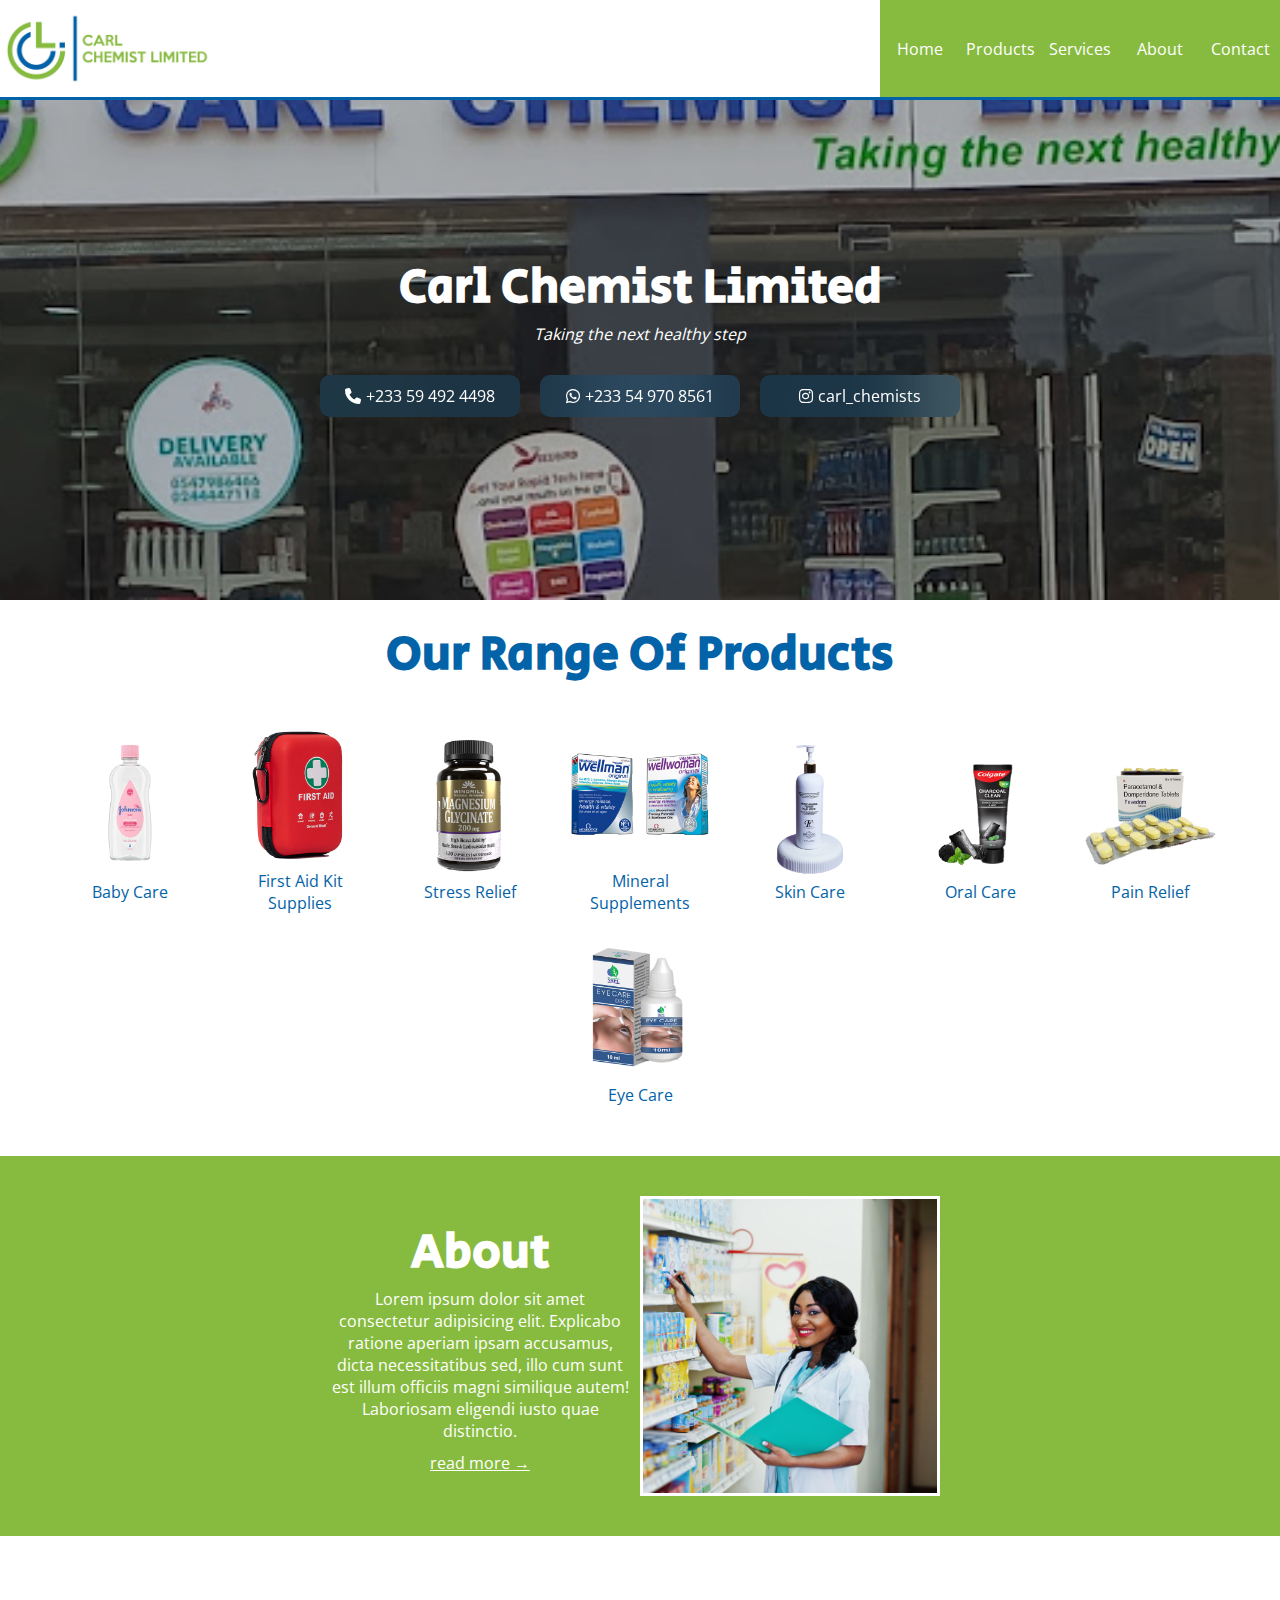
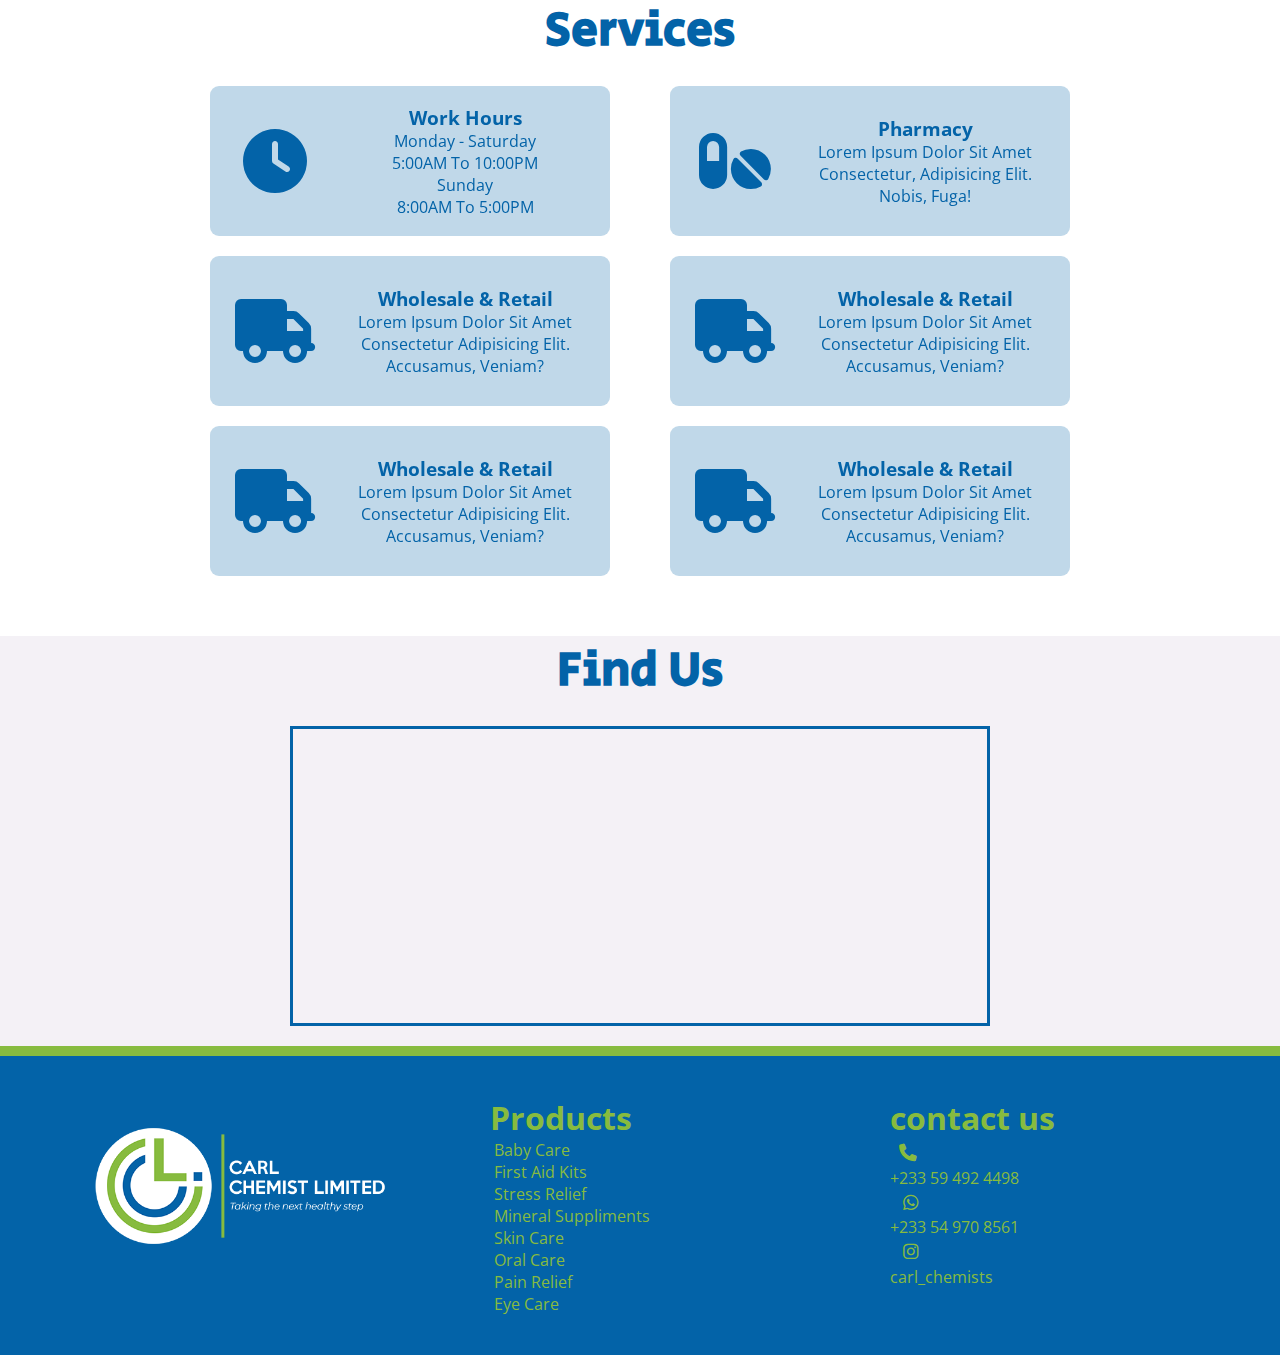
==== commit c0aced18: "Update index.html" ====
--- a/index.html
+++ b/index.html
@@ -102,6 +102,16 @@
                 </div>
             </div>
         </section>
+        <section class="about" id="about">
+            <div class="container">
+                <h1 class="title">About</h1>
+                <p>Lorem ipsum dolor sit amet consectetur adipisicing elit. Explicabo ratione aperiam ipsam accusamus, dicta necessitatibus sed, illo cum sunt est illum officiis magni similique autem! Laboriosam eligendi iusto quae distinctio.</p>
+                <a href="">read more &rarr;</a>
+            </div>
+            <div class="image-container">
+                <img src="assets/about-section.jpg" alt="pharmacy photo">
+            </div>
+        </section>
         <section class="services">
             <h1 class="title">services</h1>
             <div class="card-section">
@@ -162,16 +172,6 @@
                         <div>Lorem ipsum dolor sit amet consectetur adipisicing elit. Accusamus, veniam?</div>
                     </div>
                 </div>
-            </div>
-        </section>
-        <section class="about" id="about">
-            <div class="container">
-                <h1 class="title">About</h1>
-                <p>Lorem ipsum dolor sit amet consectetur adipisicing elit. Explicabo ratione aperiam ipsam accusamus, dicta necessitatibus sed, illo cum sunt est illum officiis magni similique autem! Laboriosam eligendi iusto quae distinctio.</p>
-                <a href="">read more &rarr;</a>
-            </div>
-            <div class="image-container">
-                <img src="assets/about-section.jpg" alt="pharmacy photo">
             </div>
         </section>
         <section class="location">
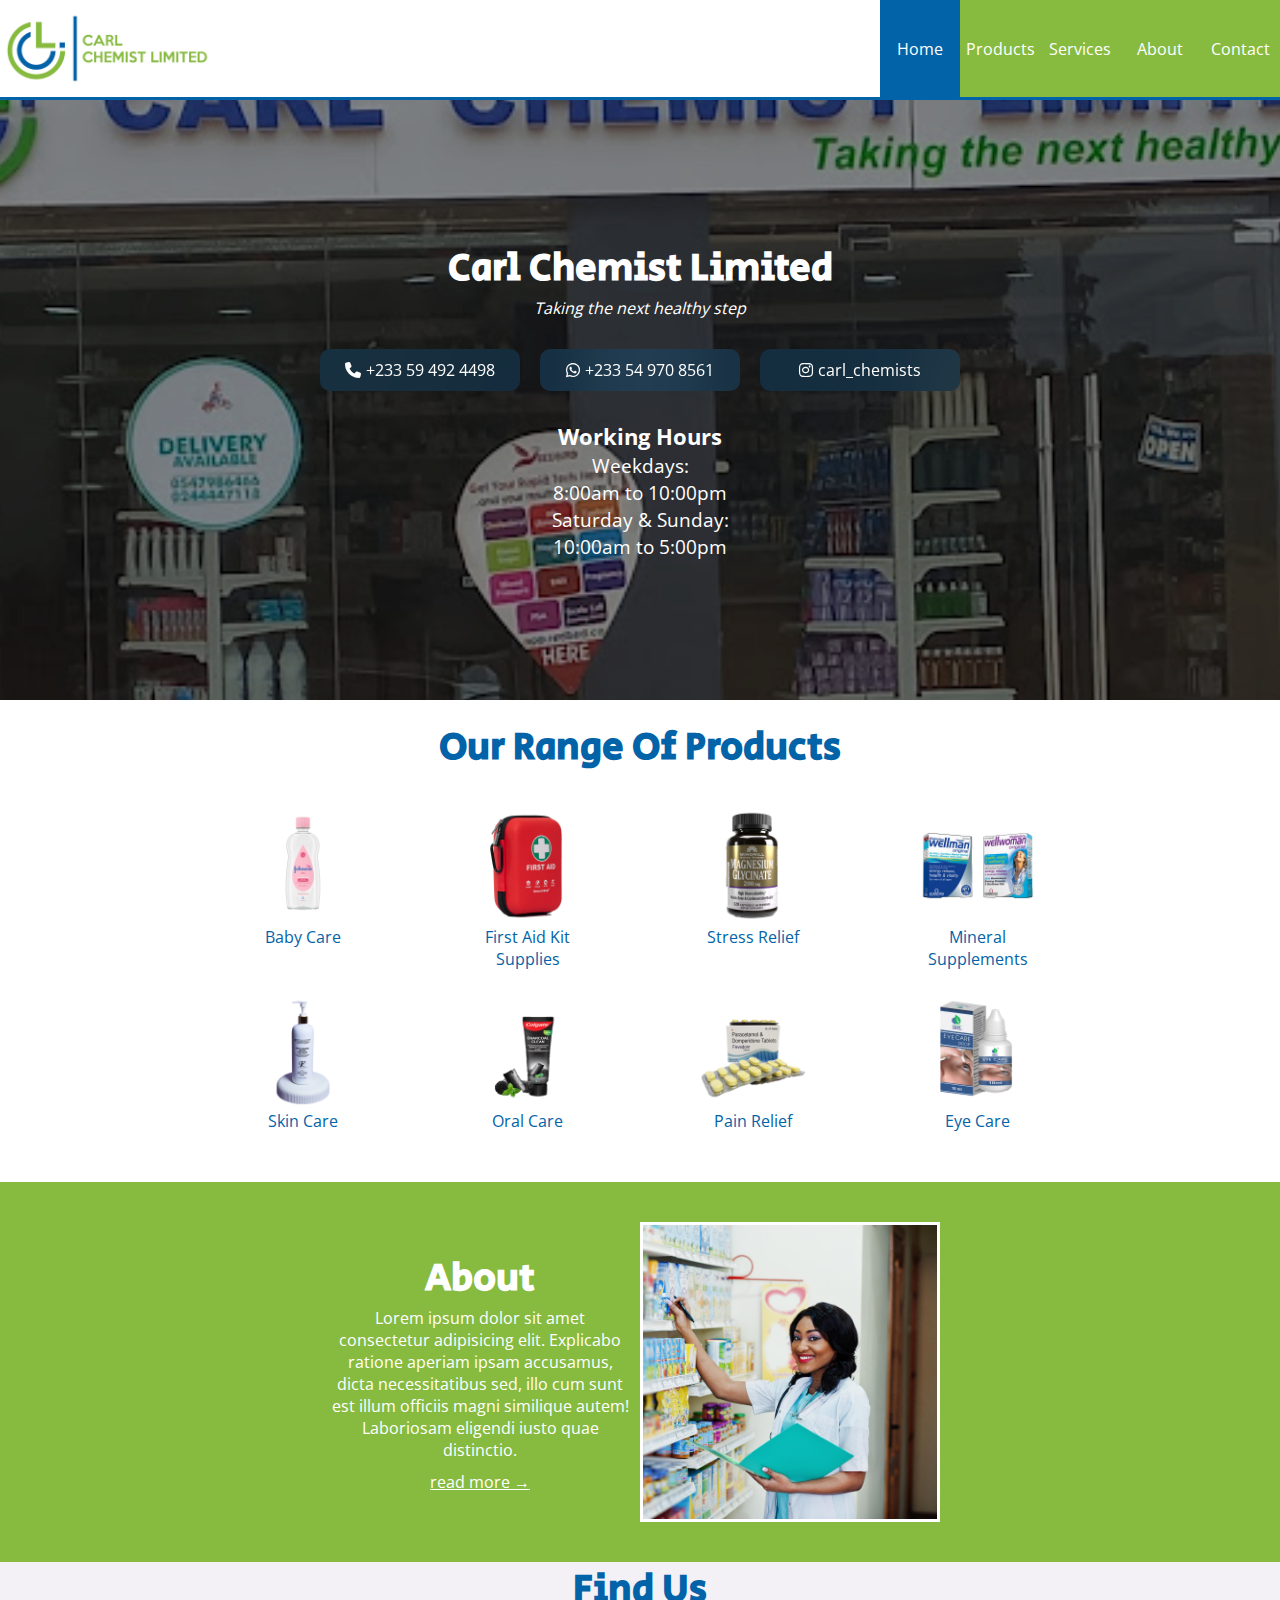
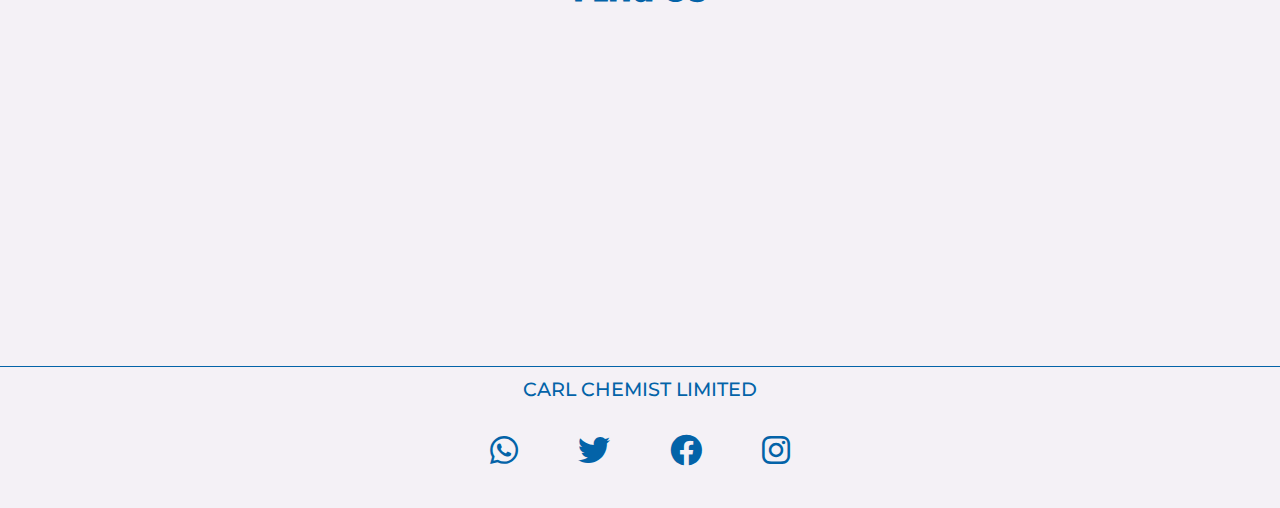
==== commit df99edef: "update index.html" ====
--- a/index.html
+++ b/index.html
@@ -28,11 +28,11 @@
                 <span class="bar"></span>
             </div>
             <div class="menu">
-                 <a href="#" class="menu-item">home</a>
-                 <a href="" class="menu-item">products</a>
-                 <a href="" class="menu-item">services</a>
+                 <a href="#" class="menu-item active">home</a>
+                 <a href="products.html" class="menu-item">products</a>
+                 <a href="#services" class="menu-item">services</a>
                  <a href="#about" class="menu-item">about</a>
-                 <a href="" class="menu-item">contact</a>
+                 <a href="contact-pop" class="menu-item">contact</a>
             </div>
         </nav>
     </header>
@@ -45,6 +45,10 @@
                     <a href=""><i class="fa-solid fa-phone"></i><p>+233 59 492 4498</p></a>
                     <a href=""><i class="fa-brands fa-whatsapp"></i><p>+233 54 970 8561</p></a>
                     <a href=""><i class="fa-brands fa-instagram"></i><p>carl_chemists</p></a>
+                </div>
+                <div class="s-container">
+                    <h3>Working Hours</h3>
+                    <p>Weekdays: <br> 8:00am to 10:00pm <br>Saturday & Sunday: <br> 10:00am to 5:00pm</p>
                 </div>
             </div>
         </section>
@@ -112,68 +116,9 @@
                 <img src="assets/about-section.jpg" alt="pharmacy photo">
             </div>
         </section>
-        <section class="services">
-            <h1 class="title">services</h1>
-            <div class="card-section">
-                <div class="card">
-                    <div class="container">
-                        <i class="fa-solid fa-clock"></i>
-                    </div>
-                    <div class="label">
-                        <h3>work hours</h3>
-                        <div>monday - saturday</div>
-                        <div>5:00AM to 10:00PM</div>
-                        <div>sunday</div>
-                        <div>8:00AM to 5:00PM</div>
-                    </div>
-                </div>
-                <div class="card">
-                    <div class="container">
-                        <i class="fa-solid fa-pills"></i>
-                    </div>
-                    <div class="label">
-                        <h3>pharmacy</h3>
-                        <div>Lorem ipsum dolor sit amet consectetur, adipisicing elit. Nobis, fuga!</div>
-                    </div>
-                </div>
-                <div class="card">
-                    <div class="container">
-                        <i class="fa-solid fa-truck"></i>
-                    </div>
-                    <div class="label">
-                        <h3>wholesale & retail</h3>
-                        <div>Lorem ipsum dolor sit amet consectetur adipisicing elit. Accusamus, veniam?</div>
-                    </div>
-                </div>
-                <div class="card">
-                    <div class="container">
-                        <i class="fa-solid fa-truck"></i>
-                    </div>
-                    <div class="label">
-                        <h3>wholesale & retail</h3>
-                        <div>Lorem ipsum dolor sit amet consectetur adipisicing elit. Accusamus, veniam?</div>
-                    </div>
-                </div>
-                <div class="card">
-                    <div class="container">
-                        <i class="fa-solid fa-truck"></i>
-                    </div>
-                    <div class="label">
-                        <h3>wholesale & retail</h3>
-                        <div>Lorem ipsum dolor sit amet consectetur adipisicing elit. Accusamus, veniam?</div>
-                    </div>
-                </div>
-                <div class="card">
-                    <div class="container">
-                        <i class="fa-solid fa-truck"></i>
-                    </div>
-                    <div class="label">
-                        <h3>wholesale & retail</h3>
-                        <div>Lorem ipsum dolor sit amet consectetur adipisicing elit. Accusamus, veniam?</div>
-                    </div>
-                </div>
-            </div>
-        </section>
+        <!-- <section class="services">
+           
+        </section> -->
         <section class="location">
             <h1 class="title">Find us</h1>
             <div class="container">
@@ -187,32 +132,15 @@
         </section>
     </main>
     <footer>
-        <section class="section-1">
-            <div class="image-container">
-                <img src="assets/carl chemist label.png" alt="">
-            </div>
-        </section>
-        <section class="section-2">
-            <h1>Products</h1>
-            <ul>
-                <li><a href="">Baby Care</a></li>
-                <li><a href="">First Aid kits</a></li>
-                <li><a href="">stress relief</a></li>
-                <li><a href="">mineral suppliments</a></li>
-                <li><a href="">skin care</a></li>
-                <li><a href="">oral care</a></li>
-                <li><a href="">pain relief</a></li>
-                <li><a href="">eye care</a></li>
-            </ul>
-        </section>
-        <section class="section-3">
-            <h1>contact us</h1>
-            <div class="contact">
-                <a href=""><i class="fa-solid fa-phone"></i><p>+233 59 492 4498</p></a>
-                <a href=""><i class="fa-brands fa-whatsapp"></i><p>+233 54 970 8561</p></a>
-                <a href=""><i class="fa-brands fa-instagram"></i><p>carl_chemists</p></a>
-            </div>
-        </section>
+        <div class="container">
+            <a href="index.html">carl chemist limited</a>
+            <section>
+                <a href="" class="item"><i class="fa-brands fa-whatsapp"></i></a>
+                <a href="" class="item"><i class="fa-brands fa-twitter"></i></a>
+                <a href="" class="item"><i class="fa-brands fa-facebook"></i></a>
+                <a href="" class="item"><i class="fa-brands fa-instagram"></i></a>
+            </section>
+        </div>
     </footer>
 
     <!-- menu script -->
--- a/styles/main.css
+++ b/styles/main.css
@@ -26,7 +26,6 @@
 }
 body {
     font-family: open-sans, sans-serif;
-    min-height: 200vh;
     color: var(--carl-blue);
     background: #f4f1f6;
     cursor: default;
@@ -85,7 +84,8 @@
     transition: 0.4s;
     width: 80px;
 }
-header nav .menu .menu-item:hover {
+header nav .menu .menu-item:hover,
+header nav .menu .menu-item.active {
     background: var(--carl-blue);
 }
 @media (max-width: 900px){
@@ -147,15 +147,11 @@
     }
 }
 
-/* main */
-main {
-    min-height: 70vh;
-}
 section.hero {
     width: 100%;
-    overflow: hidden;
-    height: 500px;
-    background: url(../assets/background-01.jpg);
+    height: 600px;
+    background: url(../assets/background-01.jpg), #00000040;
+    background-blend-mode: multiply;
     background-position: top;
     background-attachment: fixed;
     background-repeat: no-repeat;
@@ -170,6 +166,7 @@
     background: #00000040;
     align-items: center;
     justify-content: center;
+    padding: 30px;
 }
 section.hero .container .contact a {
     display: flex;
@@ -198,9 +195,13 @@
     justify-content: center;
     flex-wrap: wrap;
 }
+section.hero .container .s-container {
+    text-align: center;
+    font-size: 1.2rem;
+}
 h1.title {
     font-family: secular-one, sans-serif;
-    font-size: 3rem;
+    font-size: 2.4rem;
     text-transform: capitalize;
     text-align: center;
 }
@@ -210,16 +211,16 @@
     padding: 20px;
 }
 section.products .card-section {
-    display: flex;
-    align-items: center;
-    justify-content: center;
-    flex-wrap: wrap;
-    margin: 20px;
-}
+    display: grid;
+    margin: 20px auto;
+    grid-template-columns: 1fr 1fr 1fr 1fr;
+    width: 100%;
+    max-width: 900px;
+    }
 section.products .card-section .card {
-    width: 150px;
-    text-align: center;
-    margin: 10px;
+    width: 120px;
+    text-align: center;
+    margin: 10px auto;
 }
 section.products .card-section .card .label {
     text-transform: capitalize;
@@ -241,6 +242,21 @@
     object-position: center;
     transition: 0.3s;
 }
+@media (max-width: 900px){
+    section.products .card-section {
+        grid-template-columns: 1fr 1fr 1fr 1fr;
+    }
+}
+@media (max-width: 700px){
+    section.products .card-section {
+        grid-template-columns: 1fr 1fr 1fr;
+    }
+}
+@media (max-width: 500px){
+    section.products .card-section {
+        grid-template-columns: 1fr 1fr;
+    }
+}
 
 section.about {
     background: var(--carl-green);
@@ -264,7 +280,7 @@
     margin-top: 10px;
 }
 section.about .image-container {
-    width: 50%;
+    width: 100%;
     max-width: 300px;
     border: 3px solid;
     height: 300px;
@@ -340,7 +356,7 @@
     width: 70%;
     max-width: 700px;
     margin: 20px auto;
-    border: 3px solid;
+    /* border: 3px solid; */
 }
 
 /* google map iframe */
@@ -359,49 +375,39 @@
 
 /* footer */
 footer {
-    background: #0363a8;
-    color: var(--carl-green);
-    display: flex;
-    align-items: stretch;
-    justify-content: space-evenly;
-    flex-wrap: wrap;
-    padding: 30px 0;
-    border-top: 10px solid;
-}
-footer section {
-    width: 100%;
-    max-width: 300px;
-    margin: 10px;
-    /* border: 2px solid; */
-}
-footer section ul li {
-    list-style: none;
-    text-transform: capitalize;
+    color: var(--carl-blue);
+    min-height: 150px;
+    display: flex;
+    align-items: center;
+    justify-content: center;
+    font-family: montserrat;
+}
+footer .container {
+    border-top: 1.1px solid var(--carl-blue);
+    width: 100%;
+    text-align: center;
+    text-transform: uppercase;
+    padding-top: 10px;
+    font-size: 1.2rem;
+    font-weight: 500;
+}
+footer .container a {
+    color: inherit;
+    text-decoration: none;
+}
+footer .container section {
+    width: 100%;
+    display: flex;
+    align-items: center;
+    justify-content: center;
 }
 footer section a {
     color: inherit;
-    text-decoration: none;
-    margin: 4px;
-}
-footer section a i {
-    margin: 5px;
-    font-size: 1.1rem;
-}
-footer section.section-1 {
-    display: flex;
-    align-items: center;
-    justify-content: flex-start;
-    flex-direction: column;
-    text-align: center;
-}
-footer .section-1 .image-container {
-    width: 100%;
-}
-footer .section-1 .image-container img {
-    width: 100%;
-    object-fit: cover;
-    object-position: center;
-}
-footer section.section-2, footer section.section-3 {
-
-}
+    font-size: 2rem;
+    margin: 30px;
+    opacity: 1;
+    transition: 0.3s;
+}
+footer .container section a:hover {
+    opacity: 0.7;
+}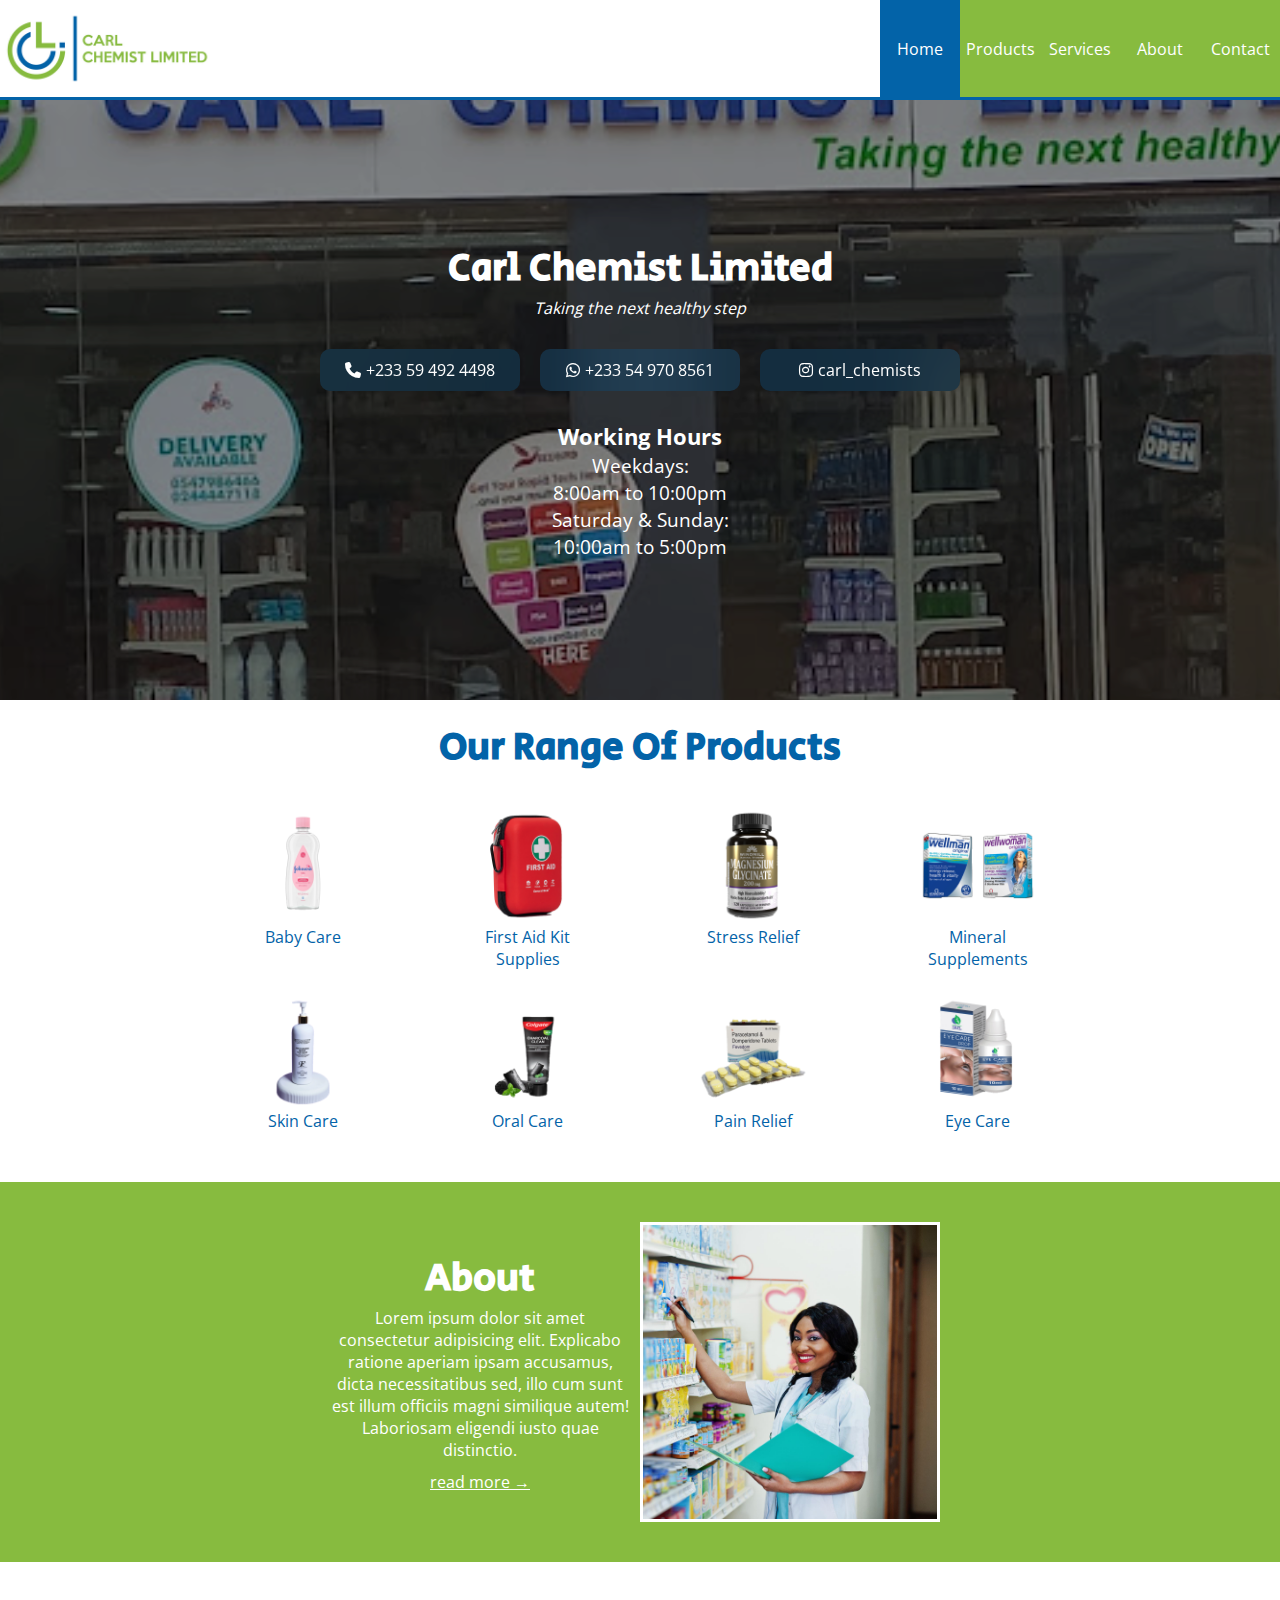
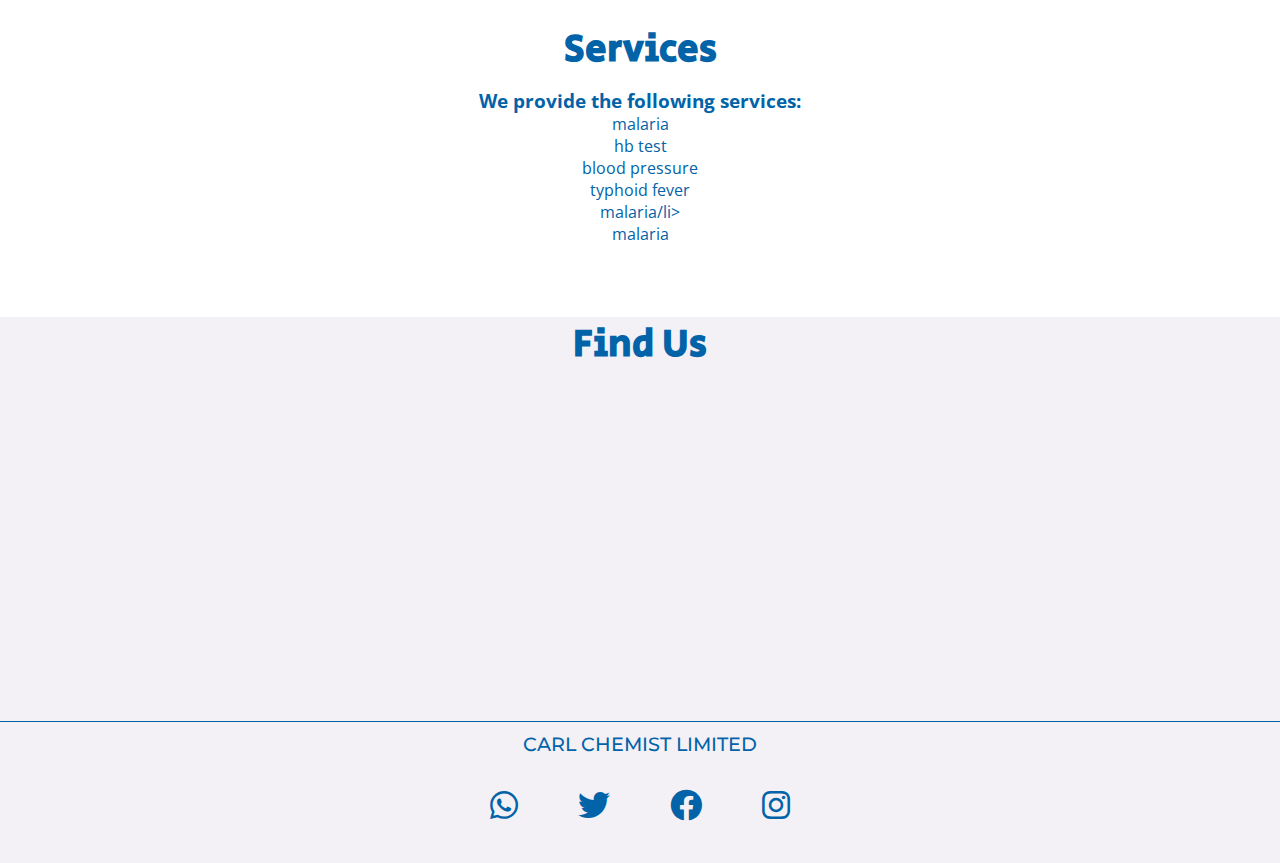
==== commit 0d9d9947: "Up" ====
--- a/index.html
+++ b/index.html
@@ -116,9 +116,25 @@
                 <img src="assets/about-section.jpg" alt="pharmacy photo">
             </div>
         </section>
-        <!-- <section class="services">
-           
-        </section> -->
+        <section class="services">
+           <h1 class="title">services</h1>
+           <div class="container">
+               <h3>We provide the following services:</h3>
+               <ol>
+                <li>malaria</li>
+                <li>hb test</li>
+                <li>blood pressure</li>
+                <li>typhoid fever</li>
+                <li>malaria/li>
+                <li>malaria</li>
+               </ol>
+           </div>
+           <div class="container">
+                <ul>
+                    <li></li>
+                </ul>
+           </div>
+        </section>
         <section class="location">
             <h1 class="title">Find us</h1>
             <div class="container">
@@ -142,7 +158,6 @@
             </section>
         </div>
     </footer>
-
     <!-- menu script -->
     <script src="scripts/menu.js"></script>
 </body>
--- a/styles/main.css
+++ b/styles/main.css
@@ -29,9 +29,10 @@
     color: var(--carl-blue);
     background: #f4f1f6;
     cursor: default;
-    display: flex;
-    flex-direction: column;
-    justify-content: space-between;
+    position: relative;
+}
+main{
+    position: relative;
 }
 
 /* header */
@@ -43,7 +44,7 @@
     justify-content: center;
     position: sticky;
     top: 0;
-    z-index: 999;
+    z-index: 99;
 }
 header nav {
     width: 100%;
@@ -297,6 +298,7 @@
 section.services {
     padding: 50px 0;
     background: #fff;
+    text-align: center;
 }
 section.services .title {
     margin: 10px;
@@ -368,7 +370,7 @@
 }
 .gmap_canvas {
     overflow:hidden;
-    background:none!important;
+    background:none !important;
     height:100%;
     width:100%;
 }
@@ -410,4 +412,7 @@
 }
 footer .container section a:hover {
     opacity: 0.7;
-}+}
+
+
+
